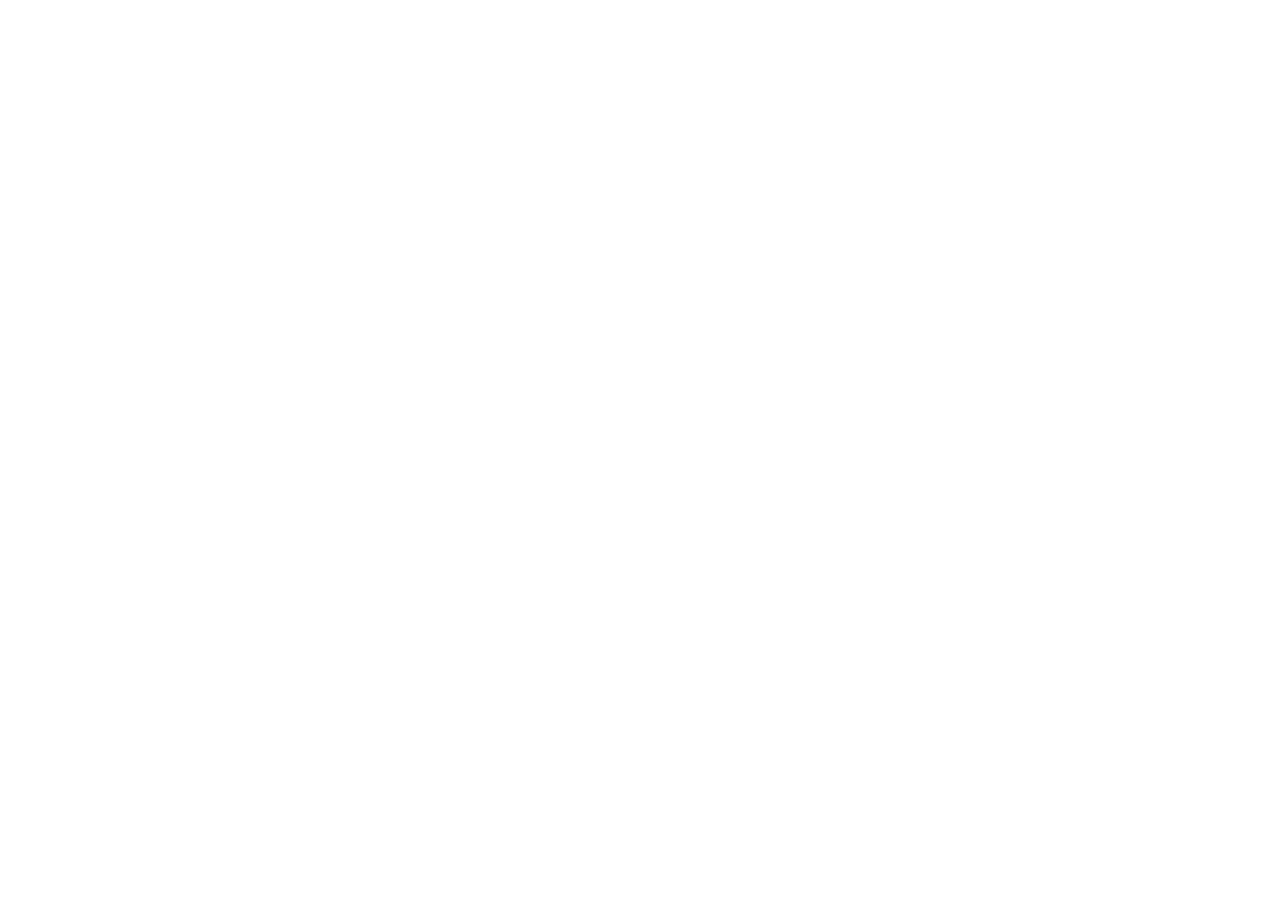
==== index.html @ f4c2529c "map project" ====
<!DOCTYPE html>
<html>
  <head>
    <meta name="viewport" content="width=device-width, initial-scale=1.0, maximum-scale=1.0, user-scalable=yes">
    <meta http-equiv="Content-type" content="text/html;charset=UTF-8">
    
    <title>Map at a specified location</title>
    <link rel="stylesheet" type="text/css" href="https://js.api.here.com/v3/3.1/mapsjs-ui.css" /> 
    <script type="text/javascript" src="https://js.api.here.com/v3/3.1/mapsjs-core.js"></script>
    <script type="text/javascript" src="https://js.api.here.com/v3/3.1/mapsjs-service.js"></script>
    <script type="text/javascript" src="https://js.api.here.com/v3/3.1/mapsjs-ui.js"></script>
    <script type="text/javascript" src="https://js.api.here.com/v3/3.1/mapsjs-mapevents.js"></script>
  
    <style>
        html, body, #map {
            height: 100%;
            width: 100%;
            margin: 0;
        }
    </style>
  </head>
  <body>
    <div id="map"></div>
    <script type="text/javascript">

        const platform = new H.service.Platform({
          apikey: "x2smXaymyP5ASfoopWRzSjcsfHPRzkgUFSoDPsnln0w"
        })
        
        const defaultLayers = platform.createDefaultLayers()

        const map = new H.Map(document.getElementById('map'),
          defaultLayers.vector.normal.map,{
          center: {
            lat: 55.75203, 
            lng: 37.61951
          },
          zoom: 10,
          pixelRatio: window.devicePixelRatio || 1
        })
 
        window.addEventListener('resize', () => map.getViewPort().resize())

        const behavior = new H.mapevents.Behavior(new H.mapevents.MapEvents(map))
        const ui = H.ui.UI.createDefault(map, defaultLayers)

        // Инициализация соединения с облачным хранилищем HERE XYZ
        const service = platform.getXYZService({
          token: "APs9JH8eRoitxV4FztpZKwA"
        })

        // Провайдер даных из HERE XYZ
        const spaceProvider = new H.service.xyz.Provider(service, "sTXqiVDP")

        // Создание нового тайлового слоя
        const spaceLayer = new H.map.layer.TileLayer(spaceProvider)
 
        // Добавление данных на карту
        map.addLayer(spaceLayer)
             
    </script>
  </body>
</html>
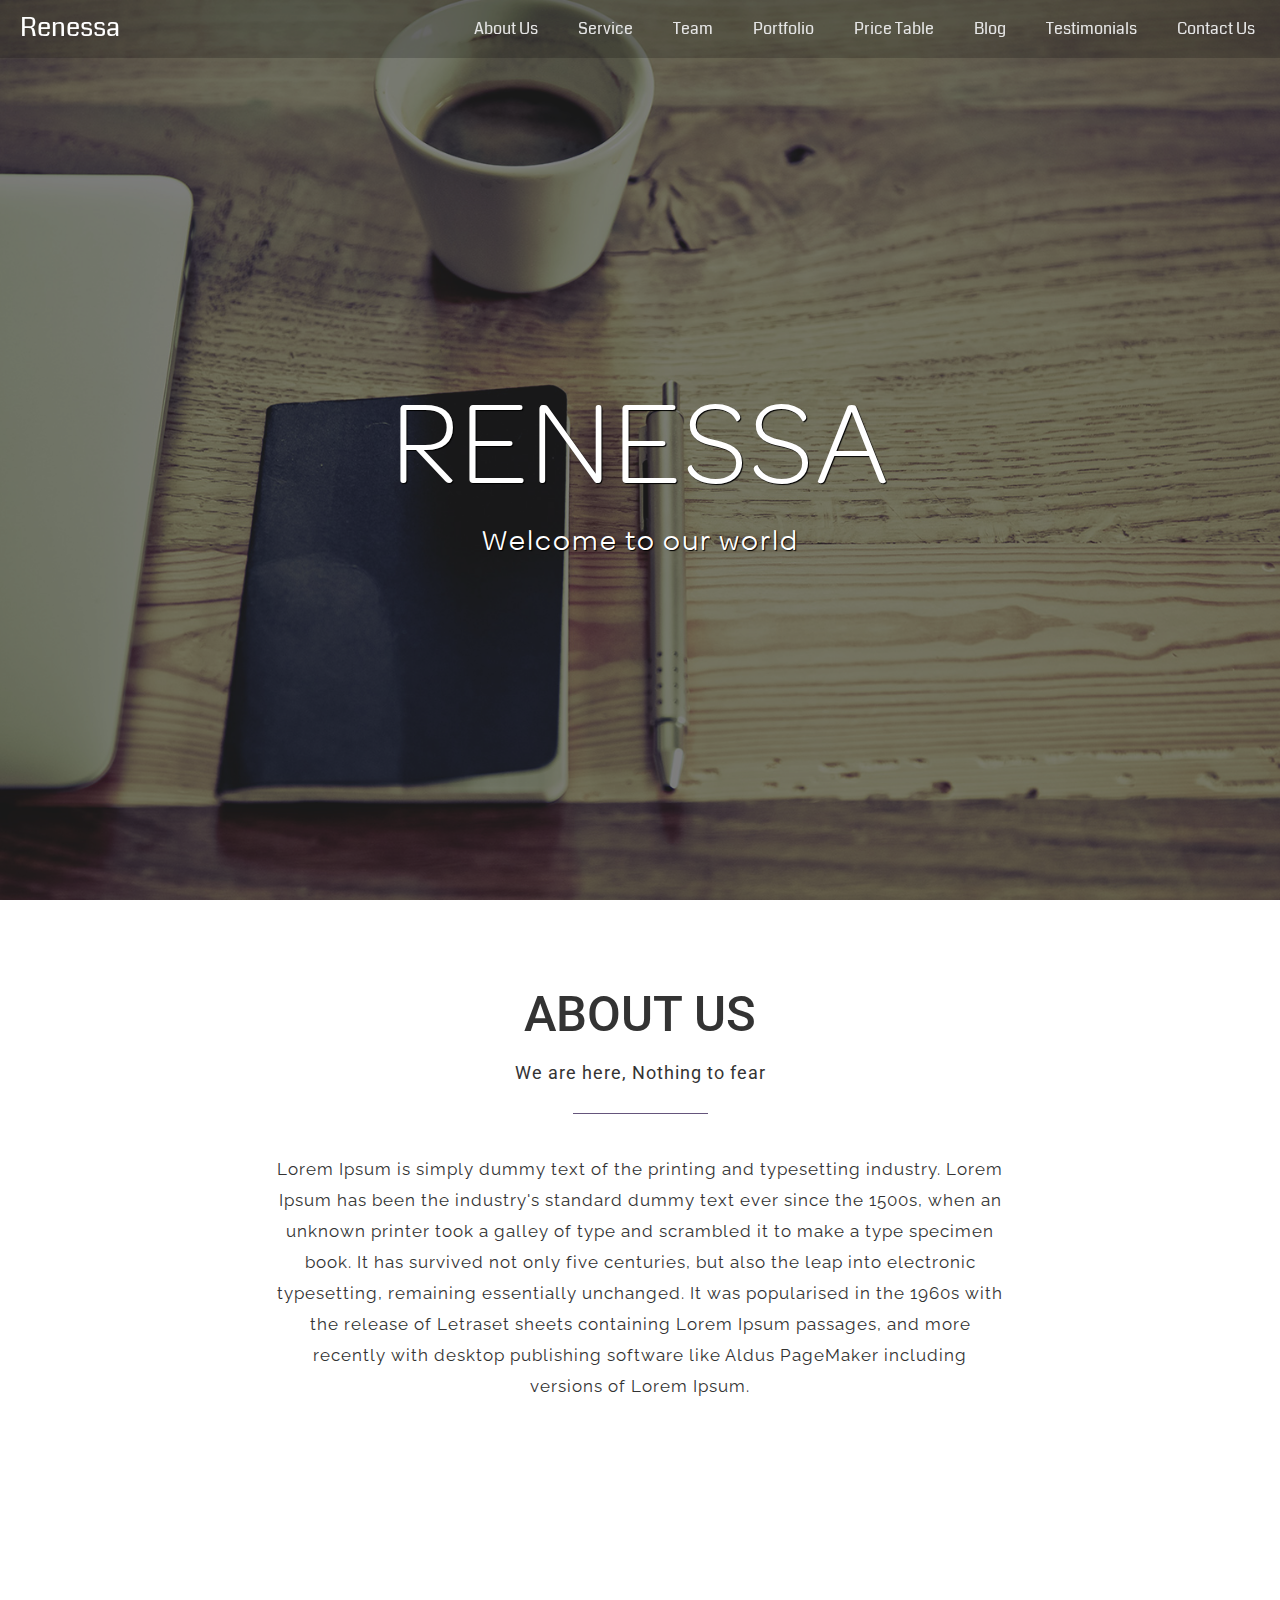
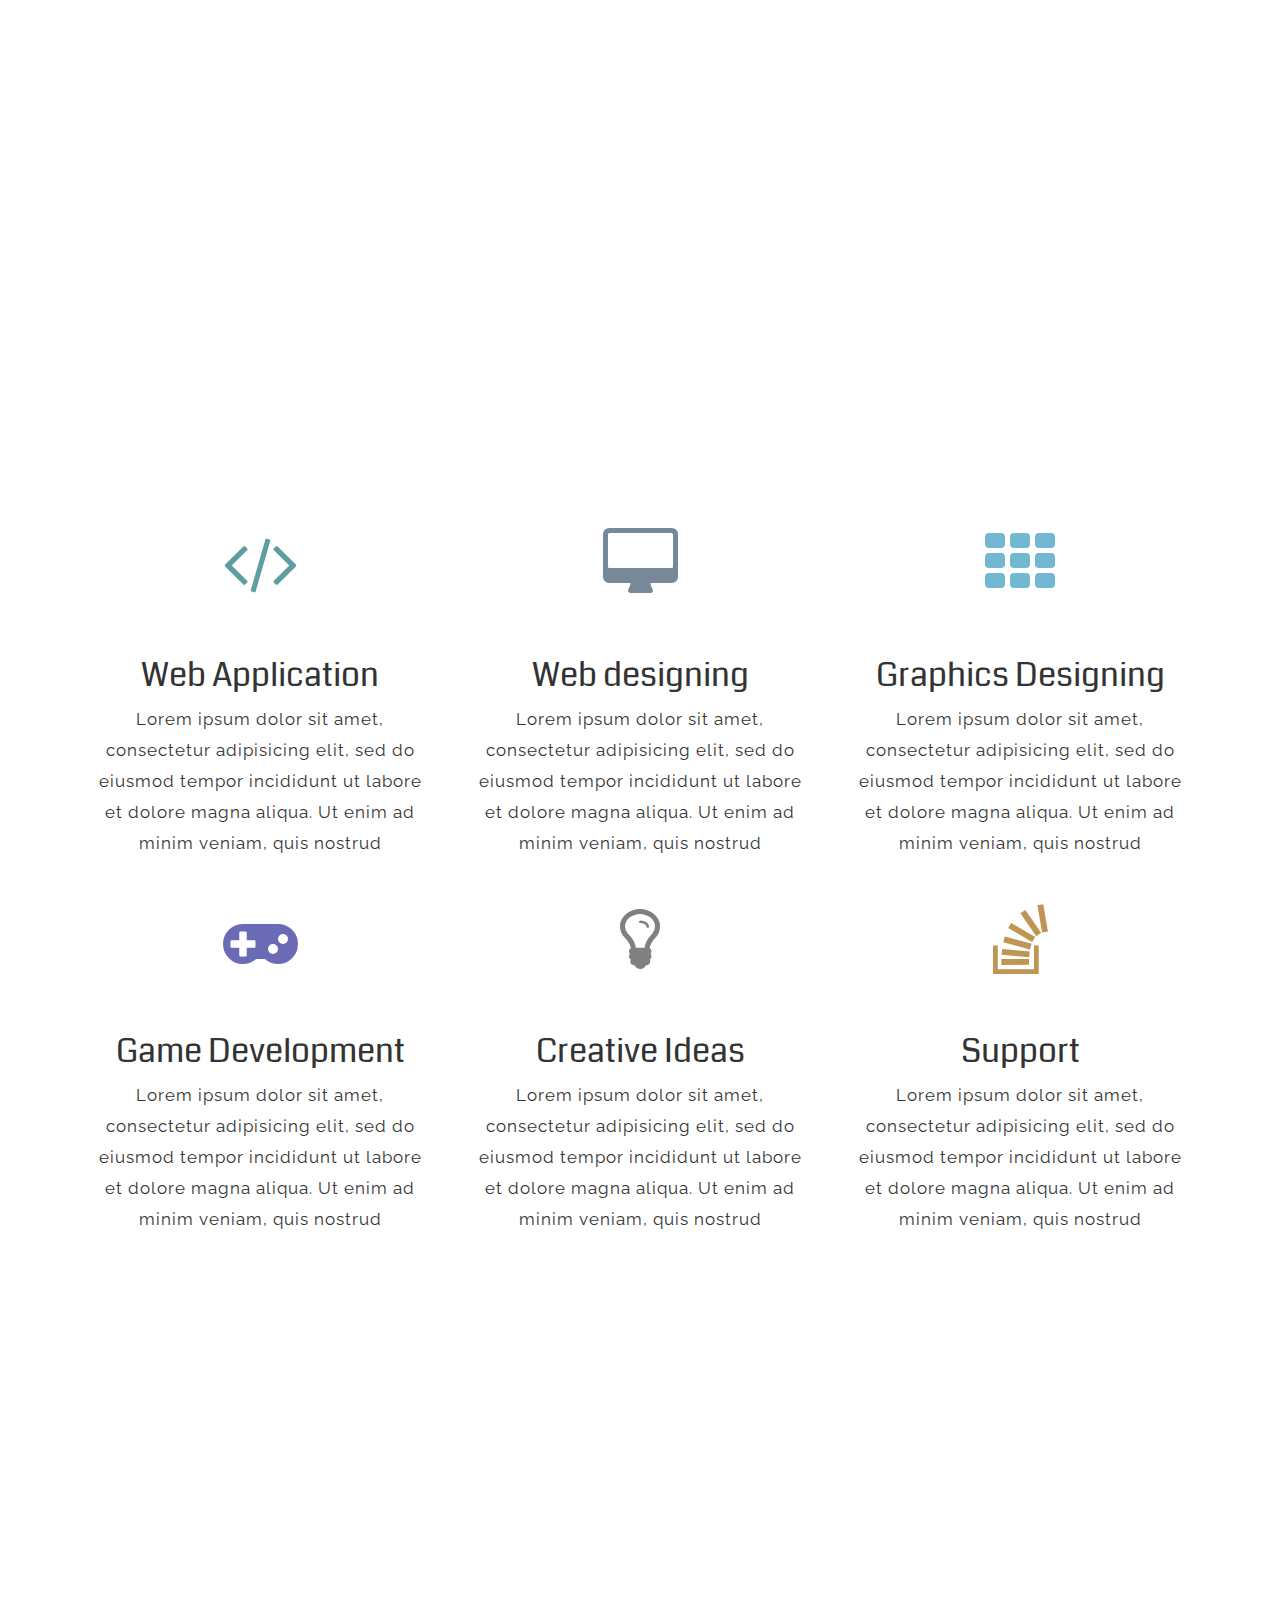
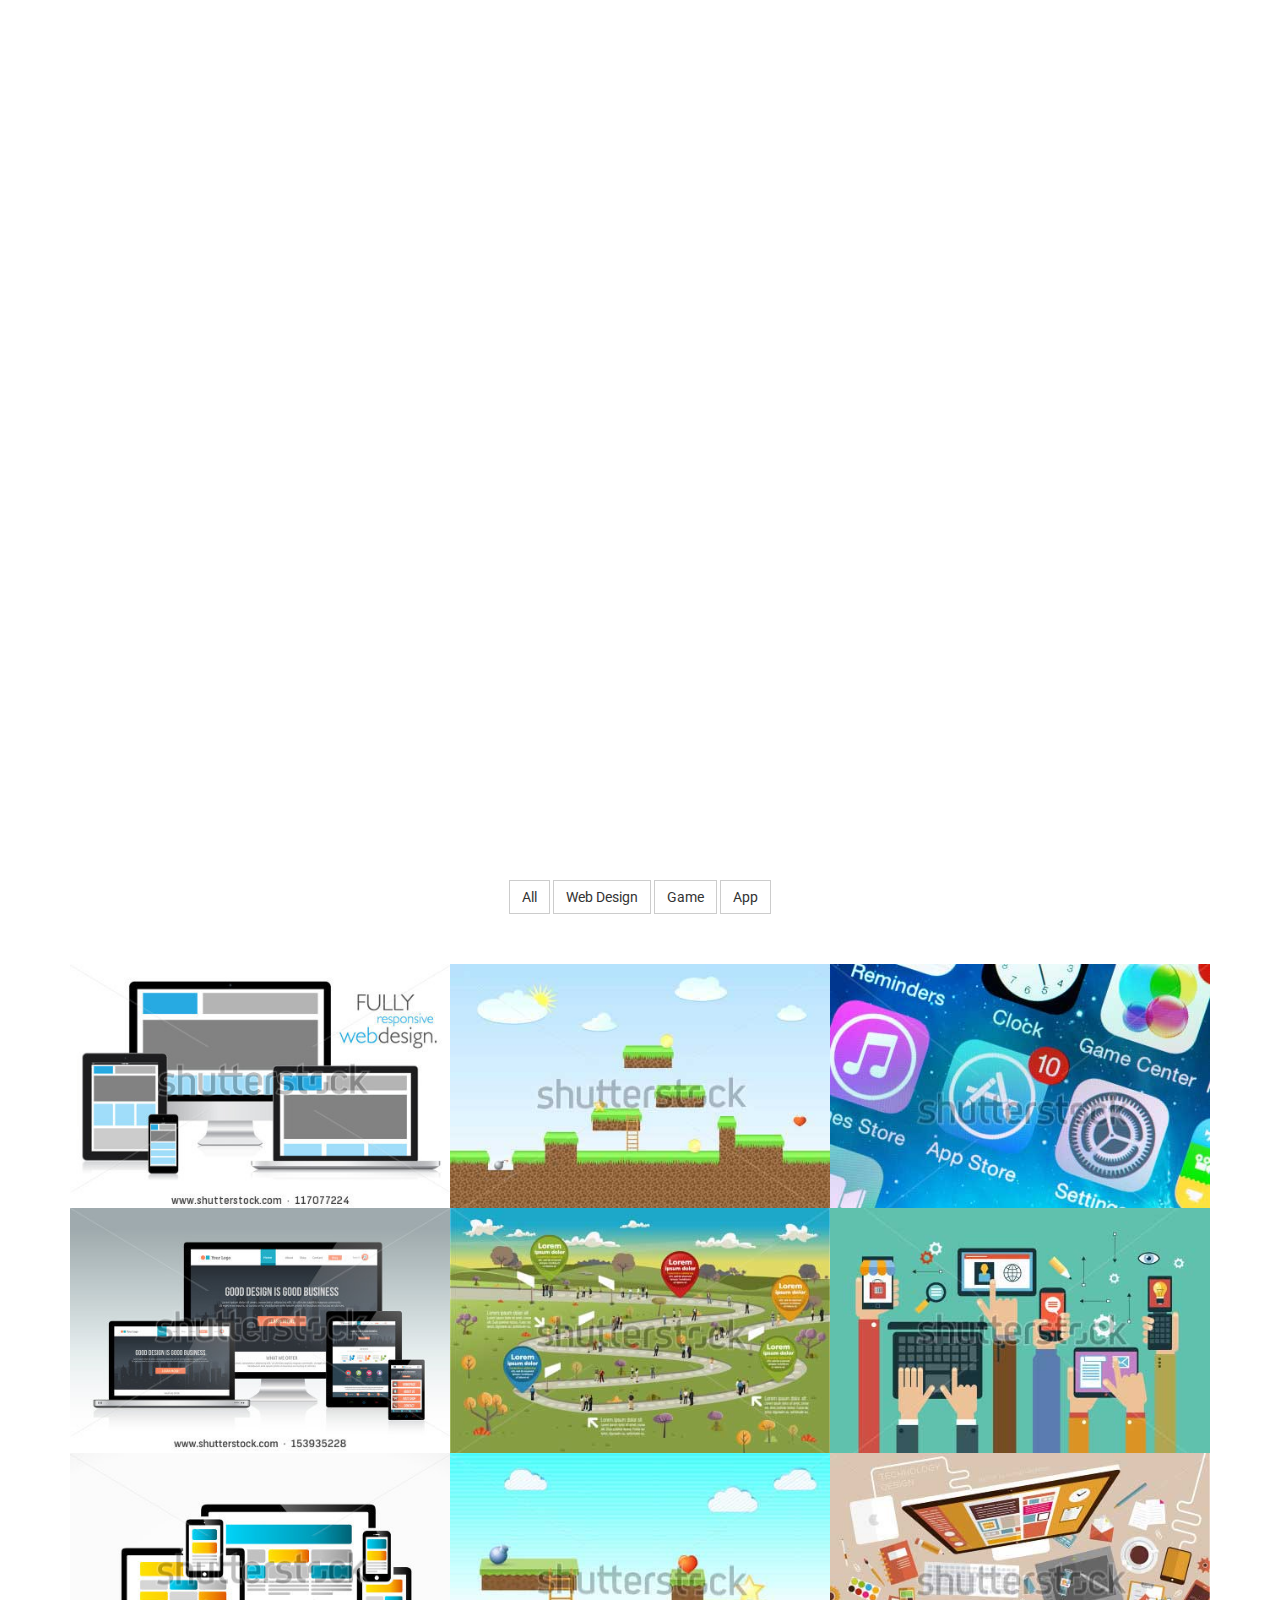
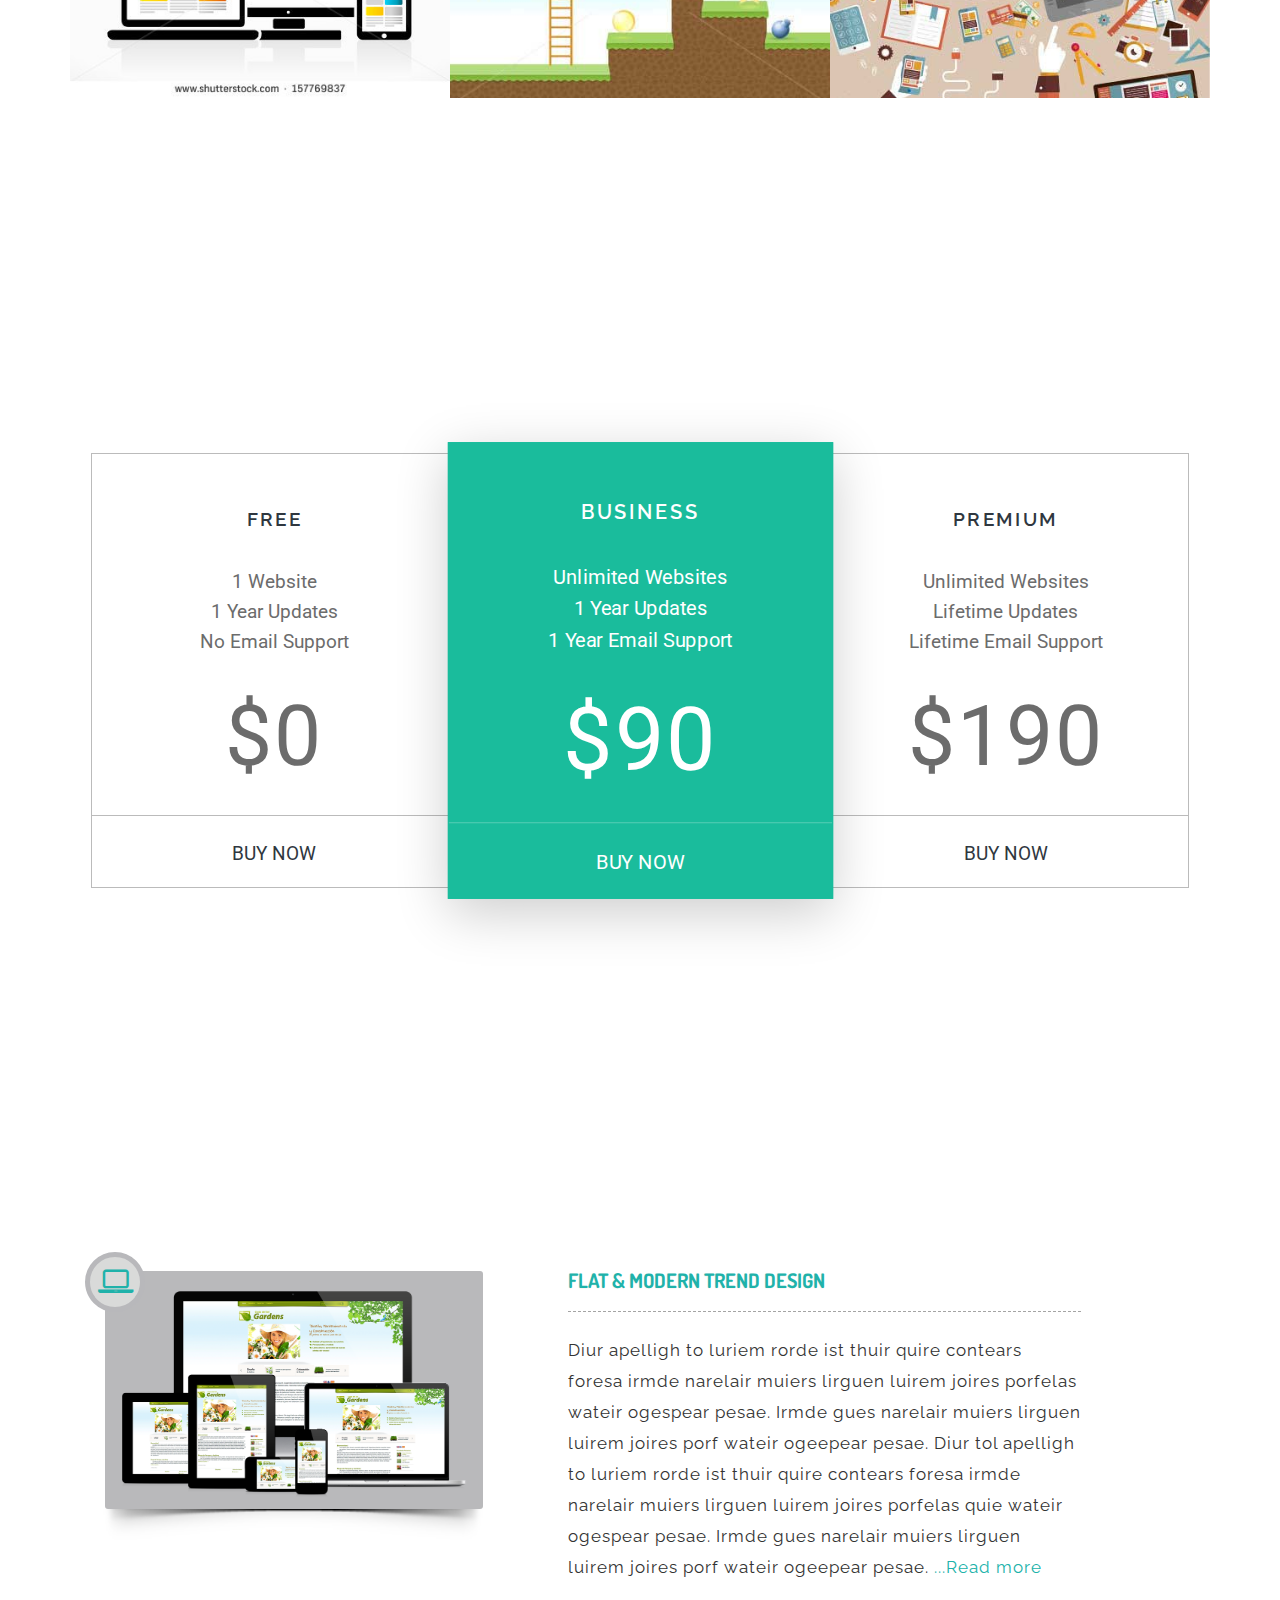
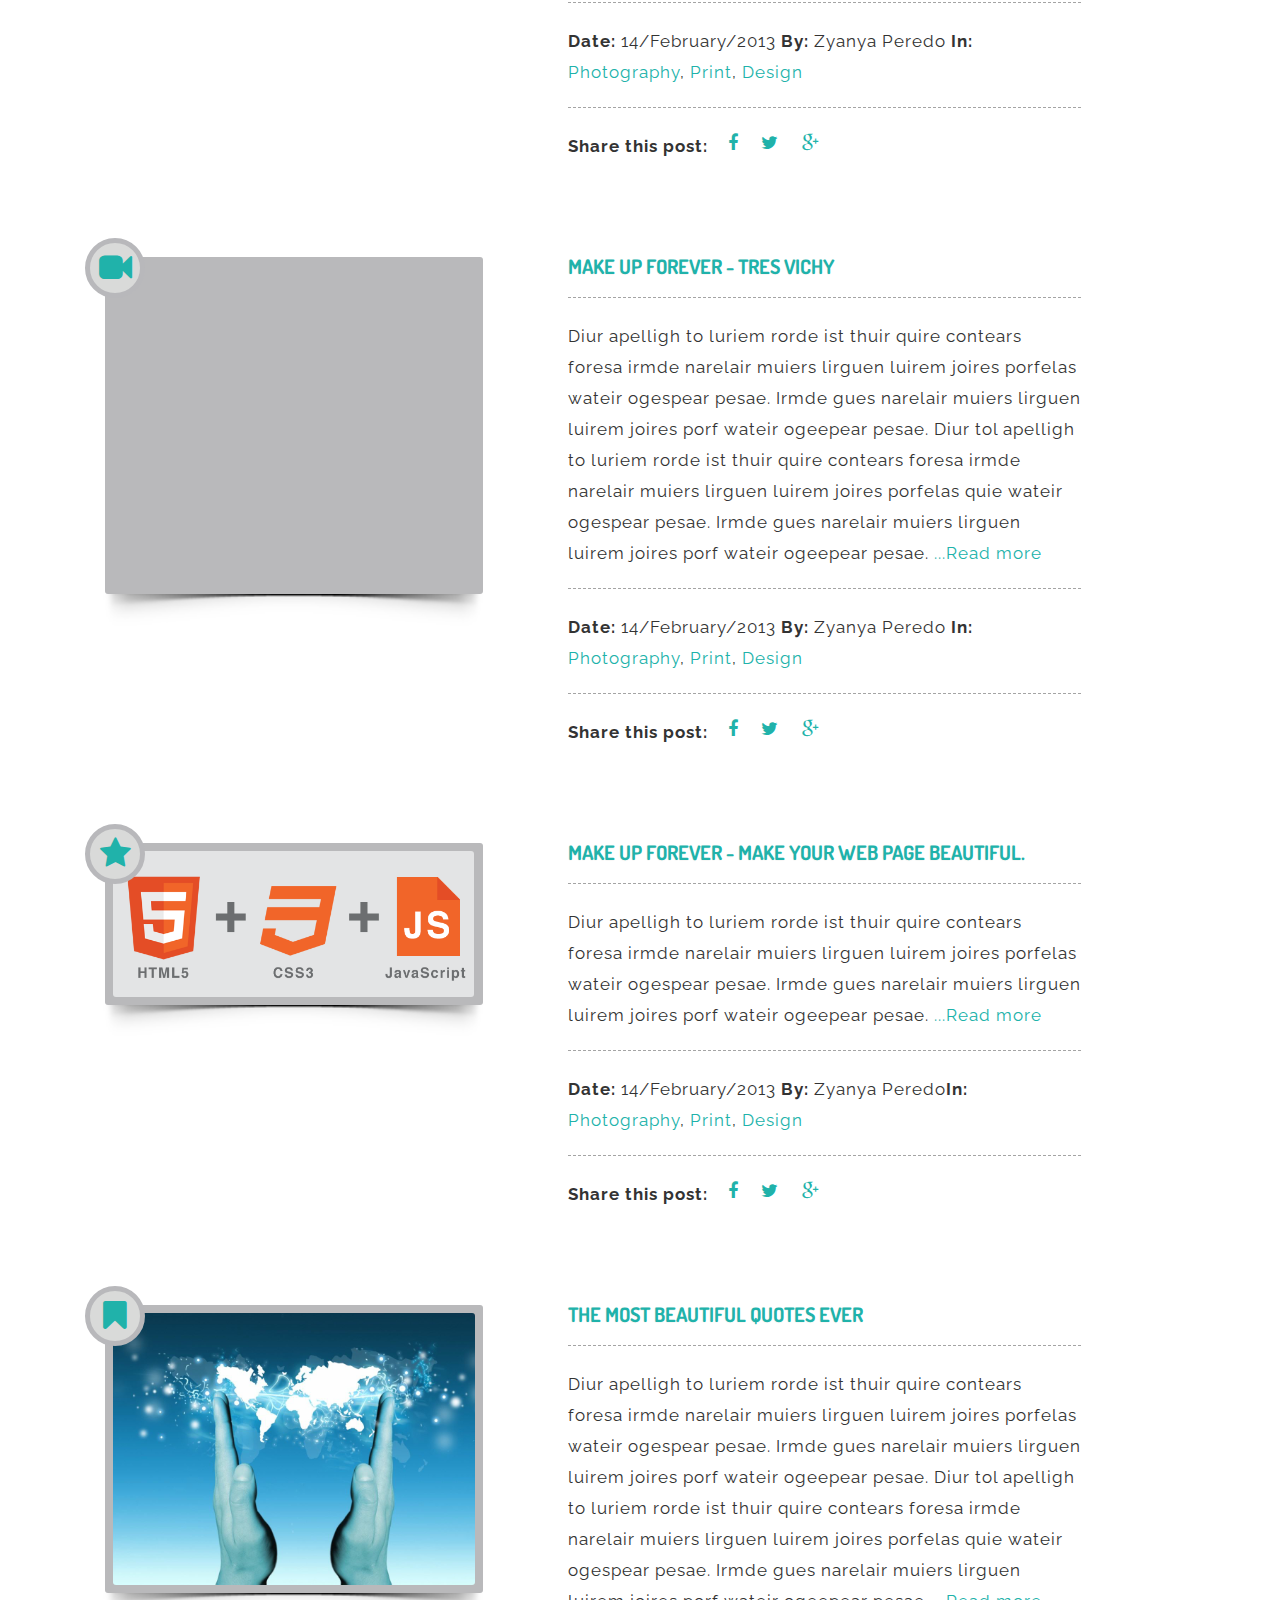
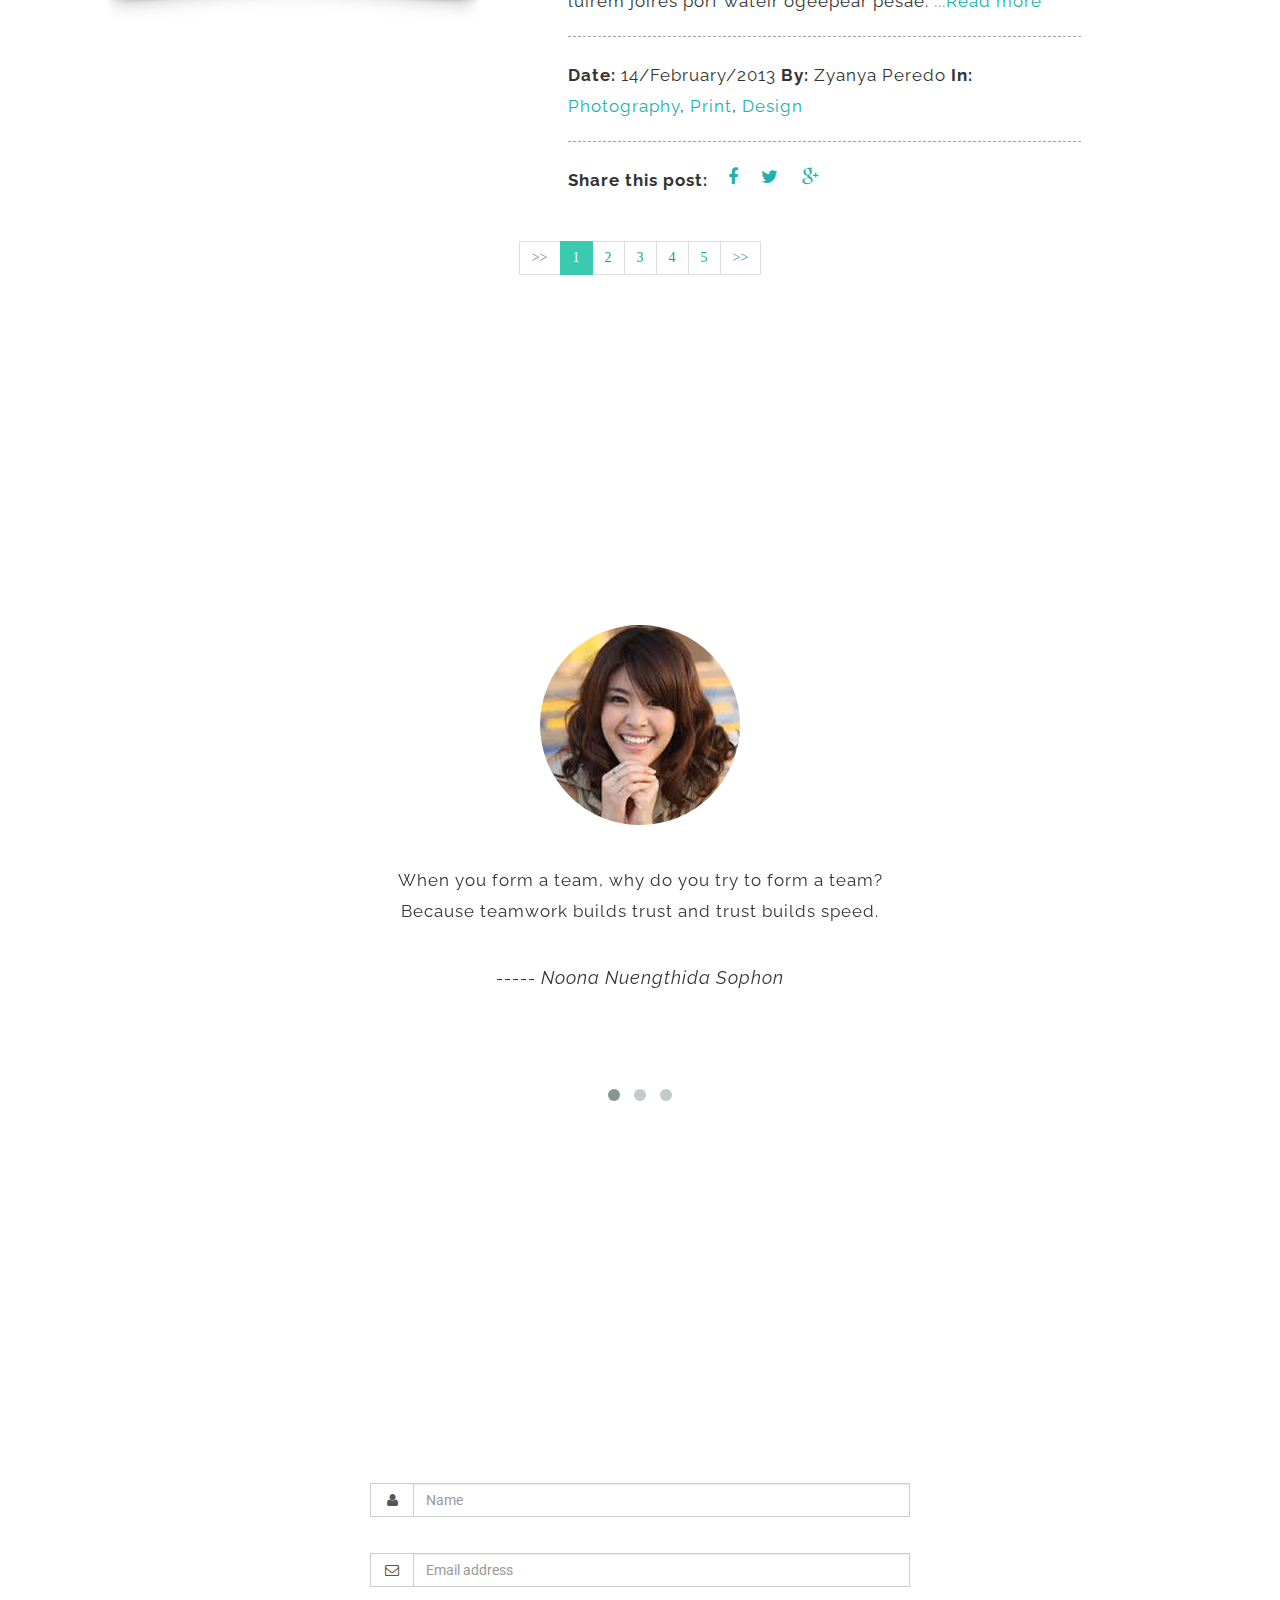
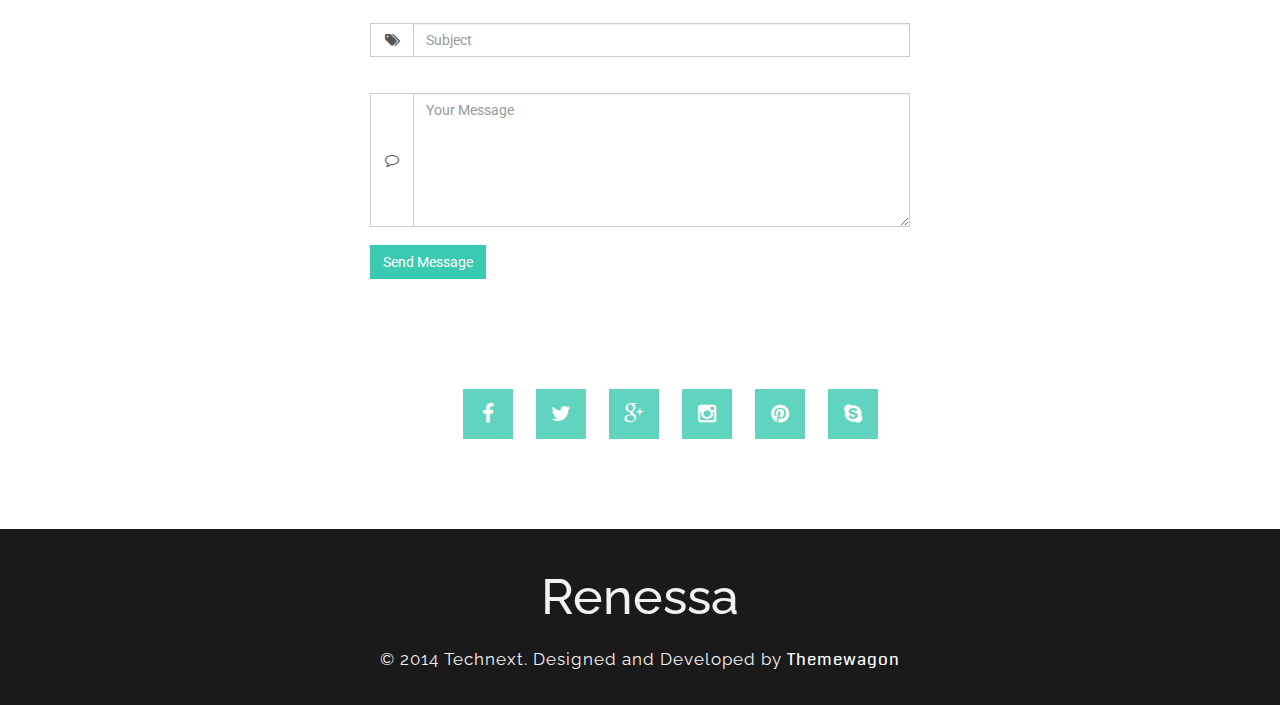
==== commit e7a569ca: "Add files via upload" ====
--- a/index.html
+++ b/index.html
@@ -1,63 +1,861 @@
-<!DOCTYPE html>
-<html>
-  <head>
-    <meta name="viewport" content="width=device-width, initial-scale=1.0, maximum-scale=1.0, user-scalable=yes">
-    <meta http-equiv="Content-type" content="text/html;charset=UTF-8">
-    
-    <title>Map at a specified location</title>
-    <link rel="stylesheet" type="text/css" href="https://js.api.here.com/v3/3.1/mapsjs-ui.css" /> 
-    <script type="text/javascript" src="https://js.api.here.com/v3/3.1/mapsjs-core.js"></script>
-    <script type="text/javascript" src="https://js.api.here.com/v3/3.1/mapsjs-service.js"></script>
-    <script type="text/javascript" src="https://js.api.here.com/v3/3.1/mapsjs-ui.js"></script>
-    <script type="text/javascript" src="https://js.api.here.com/v3/3.1/mapsjs-mapevents.js"></script>
-  
-    <style>
-        html, body, #map {
-            height: 100%;
-            width: 100%;
-            margin: 0;
-        }
-    </style>
-  </head>
-  <body>
-    <div id="map"></div>
-    <script type="text/javascript">
-
-        const platform = new H.service.Platform({
-          apikey: "x2smXaymyP5ASfoopWRzSjcsfHPRzkgUFSoDPsnln0w"
-        })
-        
-        const defaultLayers = platform.createDefaultLayers()
-
-        const map = new H.Map(document.getElementById('map'),
-          defaultLayers.vector.normal.map,{
-          center: {
-            lat: 55.75203, 
-            lng: 37.61951
-          },
-          zoom: 10,
-          pixelRatio: window.devicePixelRatio || 1
-        })
- 
-        window.addEventListener('resize', () => map.getViewPort().resize())
-
-        const behavior = new H.mapevents.Behavior(new H.mapevents.MapEvents(map))
-        const ui = H.ui.UI.createDefault(map, defaultLayers)
-
-        // Инициализация соединения с облачным хранилищем HERE XYZ
-        const service = platform.getXYZService({
-          token: "APs9JH8eRoitxV4FztpZKwA"
-        })
-
-        // Провайдер даных из HERE XYZ
-        const spaceProvider = new H.service.xyz.Provider(service, "sTXqiVDP")
-
-        // Создание нового тайлового слоя
-        const spaceLayer = new H.map.layer.TileLayer(spaceProvider)
- 
-        // Добавление данных на карту
-        map.addLayer(spaceLayer)
-             
-    </script>
-  </body>
-</html>+<!DOCTYPE html>
+<html>
+	<head>
+		<title>Renessa</title>
+
+		<!-- meta -->
+		<meta charset="UTF-8">
+	    <meta name="viewport" content="width=device-width, initial-scale=1">
+
+	    <!-- css -->
+		<link rel="stylesheet" href="css/bootstrap.min.css">
+		<link rel="stylesheet" href="css/ionicons.min.css">
+		<link rel="stylesheet" href="css/font-awesome.min.css">
+		<link rel="stylesheet" href="css/owl.carousel.css">
+		<link rel="stylesheet" href="css/owl.theme.css">
+		<link rel="stylesheet" href="css/owl.transitions.css">
+	    <link rel="stylesheet" href="css/animate.css">
+	    <link rel="stylesheet" href="css/custom.css">
+
+	    <!-- js -->
+	    <script src="js/jquery.min.js"></script>
+	    <script src="js/bootstrap.min.js"></script>
+	    <script src="js/owl.carousel.min.js"></script>
+	    <script src="js/isotope.pkgd.min.js"></script>
+		<script src="js/script.js"></script>
+		<script src="js/wow.min.js"></script>
+		<script src="js/jquery.actual.min.js"></script>
+	</head>
+
+	<body>
+		<div id="wrapper">
+			<div id="overlay-1">
+				<section id= "navigation">
+					<nav class="navbar navbar-default navbar-fixed-top" role="navigation">
+	  					<div class="container-fluid">
+	    					<div class="navbar-header">
+	      						<button type="button" class="navbar-toggle" data-toggle="collapse" data-target="#bs-example-navbar-collapse-1">
+					        		<span class="ion-navicon"></span>
+					      		</button>
+					      		<a class="navbar-brand" href="#">Renessa</a>
+					    	</div>
+	    					<div class="collapse navbar-collapse" id="bs-example-navbar-collapse-1">
+		      					<ul class="nav navbar-nav navbar-right">
+		      						<li><a href="#about">About Us</a></li>
+		      						<li><a href="#our_service">Service</a></li>
+		        					<li><a href="#team">Team</a></li>
+		        					<li><a href="#portfolio">Portfolio</a></li>
+		        					<li><a href="#price_table">Price Table</a></li>
+		        					<li><a href="#blog">Blog</a></li>
+		        					<li><a href="#testimonial">Testimonials</a></li>
+		        					<li><a href="#contact">Contact us</a></li>
+							    </ul>
+	    					</div>	<!-- collapse navbar-collapse -->
+	  					</div>	<!-- container-fluid -->
+					</nav>	<!-- navbar -->
+				</section>	<!-- #navigation -->
+				<section id="starting">
+					<div class="text-center starting-text">
+						<h1 class="rene">RENESSA</h1>
+						<h2>Welcome to our world</h2>
+					</div>
+				</section>
+				<div id="bottom" class="bottom text-center">
+			        <a href="#about"><i class="ion-ios7-arrow-down"></i></a>
+			    </div>
+			</div><!-- overlay-1 -->
+		</div>	<!-- wrapper -->		
+			
+		<!-- About Us -->
+		<section id="about">
+			<div class="container">
+				<div class="row text-center" id="heading">
+					<div class="col-md-6 col-md-offset-3 wow animated zoomInDown" id="heading-text">
+						<h3>About Us</h3>
+	                	<p>We are here, Nothing to fear</p>
+	                	<hr class="full">
+	                	<br/>
+					</div>
+				</div>	<!-- row -->
+				<div class="row about-us-text">
+					<div class="col-md-8 col-md-offset-2">
+						<p class="text-center">Lorem Ipsum is simply dummy text of the printing and typesetting industry. Lorem Ipsum has been the industry's standard dummy text ever since the 1500s, when an unknown printer took a galley of type and scrambled it to make a type specimen book. It has survived not only five centuries, but also the leap into electronic typesetting, remaining essentially unchanged. It was popularised in the 1960s with the release of Letraset sheets containing Lorem Ipsum passages, and more recently with desktop publishing software like Aldus PageMaker including versions of Lorem Ipsum.</p>
+					</div>
+				</div>	<!-- row -->
+				<div class="row main_content">
+					<div class="col-md-4 wow animated zoomIn" data-wow-delay="0.1s">
+						<figure>
+							<img class="pro img-responsive center-block" src="img/3-col-icons-web.png">
+						</figure>
+						<h5 class="text-center">Web Development</h5>
+						<div class="row">
+							<div class="col-xs-12 text-center" style="border-right: 1px solid #f4f4f4">
+                                <div style="display: inline; width: 60px; height: 60px;">
+                                    <input type="text" class="knob" data-readonly="true" value="90" data-width="60" data-height="60" data-fgcolor="#39CCCC" readonly="readonly" style="width: 34px; height: 20px; position: absolute; vertical-align: middle; margin-top: 20px; margin-left: -47px; border: 0px; font-weight: bold; font-style: normal; font-variant: normal; font-stretch: normal; font-size: 12px; line-height: normal; font-family: Arial; text-align: center; /* color: rgb(57, 204, 204); */ padding: 0px; -webkit-appearance: none; background: none;">
+                                </div>
+                            </div>	<!-- col-xs-12 -->
+						</div>	<!-- row -->
+					</div>	<!-- col-md-4 -->
+
+					<div class="col-md-4 wow animated zoomIn" data-wow-delay="0.1s">
+						<figure>
+							<img class="pro img-responsive center-block" src="img/3-col-icons-android.png">
+						</figure>
+						<h5 class="text-center">Android Development</h5>
+						<div class="row">
+							<div class="col-xs-12 text-center" style="border-right: 1px solid #f4f4f4">
+	                            <div style="display: inline; width: 60px; height: 60px;">  	
+	                            	<input type="text" class="knob" data-readonly="true" value="80" data-width="60" data-height="60" data-fgcolor="#39CCCC" readonly="readonly" style="width: 34px; height: 20px; position: absolute; vertical-align: middle; margin-top: 20px; margin-left: -47px; border: 0px; font-weight: bold; font-style: normal; font-variant: normal; font-stretch: normal; font-size: 12px; line-height: normal; font-family: Arial; text-align: center; /* color: rgb(57, 204, 204); */ padding: 0px; -webkit-appearance: none; background: none;">
+	                            </div>
+	                        </div>	<!-- col-xs-12 -->
+						</div>	<!-- row -->
+					</div>	<!-- col-md-4 -->
+
+					<div class="col-md-4 wow animated zoomIn" data-wow-delay="0.1s">
+						<figure>
+							<img class="pro img-responsive center-block" src="img/3-col-icons-iphone.png">
+						</figure>
+						<h5 class="text-center">iOS Development</h5>
+						<div class="row">
+							<div class="col-xs-12 text-center" style="border-right: 1px solid #f4f4f4">
+	                            <div style="display: inline; width: 60px; height: 60px;">
+	                                <input type="text" class="knob" data-readonly="true" value="75" data-width="60" data-height="60" data-fgcolor="#39CCCC" readonly="readonly" style="width: 34px; height: 20px; position: absolute; vertical-align: middle; margin-top: 20px; margin-left: -47px; border: 0px; font-weight: bold; font-style: normal; font-variant: normal; font-stretch: normal; font-size: 12px; line-height: normal; font-family: Arial; text-align: center; /* color: rgb(57, 204, 204); */ padding: 0px; -webkit-appearance: none; background: none;">
+	                        	</div>	
+	                    	</div>	<!-- col-xs-12 -->
+						</div>	<!-- row -->
+					</div>	<!-- col-md-4 -->
+				</div><!-- row main_content -->
+			</div>	<!-- container -->
+		</section>	<!-- about us -->
+
+		<!-- Our service -->
+		<section id="our_service">
+			<div class="container">
+				<div class="row text-center" id= "heading">
+	        		<div class="col-md-6 col-md-offset-3 wow animated zoomInDown" id= "heading-text">
+	        			<h3>Our Services</h3>
+	                	<p>We are lucky to service people like you</p>
+	                	<hr class= "full">
+	                	<br/>
+	        		</div>
+		        </div>
+			    <div class="main_content">
+				    <div class="services">
+			        	<div class="row">
+			        		<div class="col-sm-4 service">
+			        			<div class="service-icon text-center">
+			        				<i class="fa fa-code fa-5x"></i>
+			        			</div>
+			        			<div class="about-service">
+			        				<h3 class="text-center">Web Application</h3>
+			        				<p class="text-center">
+			        					Lorem ipsum dolor sit amet, consectetur adipisicing elit, sed do eiusmod
+			                       		tempor incididunt ut labore et dolore magna aliqua. Ut enim ad minim veniam,
+			                       		quis nostrud 
+			        				</p>
+			        			</div>
+			        		</div>	<!-- col-sm-4 -->
+			        		<div class="col-sm-4 service">
+			        			<div class="service-icon text-center">
+			        				<i class="fa fa-desktop fa-5x"></i>
+			        			</div>
+			        			<div class="about-service">
+			        				<h3 class="text-center">Web designing</h3>
+			        				<p class="text-center">
+			        					Lorem ipsum dolor sit amet, consectetur adipisicing elit, sed do eiusmod
+			                       		tempor incididunt ut labore et dolore magna aliqua. Ut enim ad minim veniam,
+			                       		quis nostrud 
+			        				</p>
+			        			</div>
+			        		</div>	<!-- col-sm-4 -->
+			        		<div class="col-sm-4 service">
+			        			<div class="service-icon text-center">
+			        				<i class="fa fa-th fa-5x"></i>
+			        			</div>
+			        			<div class="about-service">
+			        				<h3 class="text-center">Graphics Designing</h3>
+			        				<p class="text-center">
+			        					Lorem ipsum dolor sit amet, consectetur adipisicing elit, sed do eiusmod
+			                       		tempor incididunt ut labore et dolore magna aliqua. Ut enim ad minim veniam,
+			                       		quis nostrud 
+			        				</p>
+			        			</div>
+			        		</div>	<!-- col-sm-4 -->
+			        	</div>	<!-- row -->
+			        	<div class="row">
+			        		<div class="col-sm-4 service">
+			        			<div class="service-icon text-center">
+			        				<i class="fa fa-gamepad fa-5x"></i>
+			        			</div>
+			        			<div class="about-service">
+			        				<h3 class="text-center">Game Development</h3>
+			        				<p class="text-center">
+			        					Lorem ipsum dolor sit amet, consectetur adipisicing elit, sed do eiusmod
+			                       		tempor incididunt ut labore et dolore magna aliqua. Ut enim ad minim veniam,
+			                       		quis nostrud 
+			        				</p>
+			        			</div>
+			        		</div>	<!-- col-sm-4 -->
+			        		<div class="col-sm-4 service">
+			        			<div class="service-icon text-center">
+			        				<i class="fa fa-lightbulb-o fa-5x"></i>
+			        			</div>
+			        			<div class="about-service">
+			        				<h3 class="text-center">Creative Ideas</h3>
+			        				<p class="text-center">
+			        					Lorem ipsum dolor sit amet, consectetur adipisicing elit, sed do eiusmod
+			                       		tempor incididunt ut labore et dolore magna aliqua. Ut enim ad minim veniam,
+			                       		quis nostrud 
+			        				</p>
+			        			</div>
+			        		</div>	<!-- col-sm-4 -->
+			        		<div class="col-sm-4 service">
+			        			<div class="service-icon text-center">
+			        				<i class="fa fa-stack-overflow fa-5x"></i>
+			        			</div>
+			        			<div class="about-service">
+			        				<h3 class="text-center">Support</h3>
+			        				<p class="text-center">
+			        					Lorem ipsum dolor sit amet, consectetur adipisicing elit, sed do eiusmod
+			                       		tempor incididunt ut labore et dolore magna aliqua. Ut enim ad minim veniam,
+			                       		quis nostrud 
+			        				</p>
+			        			</div>
+			        		</div>	<!-- col-sm-4 -->
+			        	</div>	<!-- row -->
+					</div>	<!-- services -->
+				</div>	<!-- main_content -->
+			</div>	<!-- container -->
+		</section>	<!-- our_service -->
+
+		<!-- Our Team -->
+	    <section id="team">
+	    	<div class="container">
+		    	<div class="team-members">
+		    		<div class="row text-center" id="heading">
+		    			<div class="col-md-6 col-md-offset-3 wow animated zoomInDown" id="heading-text">
+		        			<h3>Our Team</h3>
+		                	<p>We can satisfy your demand</p>
+		                	<hr class="full">
+		                	<br/>
+		        		</div>
+		    		</div>
+			    	<div class="row main_content">
+				    	<div class="col-md-4 col-sm-6 text-center">
+				    		<div class="row wow animated zoomIn" data-wow-delay="0.1s">
+				    			<div class="col-md-8 col-md-offset-2">
+				    				<img class="img-circle img-responsive center-block" src="img/Syed-Rezwanul-Haque.jpg" alt="Syed Rezwanul Haque Rubel">
+				    			</div>
+				    		</div>
+				        	<h4 class="wow animated fadeInUp" data-wow-delay= "0.2s">Syed Rezwanul Haque Rubel</h4>
+				        	<p class= "member-title wow animated fadeIn" data-wow-delay= "0.3s">Project Manager</p>
+				        	<p class= "team-member-description wow animated fadeIn" data-wow-delay= "0.4s">Donec sed odio dui. Etiam porta sem malesuada magna mollis euismod. Nullam id dolor id nibh ultricies vehicula ut id elit. Morbi leo risus, porta ac consectetur ac, vestibulum at eros. Praesent commodo cursus magna hifd.</p>
+				        	<div class= "row text-center wow animated fadeInDown" data-wow-delay= "0.5s">
+				        		<div class= "team-member-contact">
+				        			<a href="#" data-toggle="tooltip" title="Contact with Facebook" class= "team-facebook">
+				        				<i class="fa fa-facebook"></i>
+				        			</a>
+				        		
+				        			<a href="#" data-toggle="tooltip" title="Contact with Twitter" class= "team-twitter">
+				        				<i class="fa fa-twitter"></i>
+				        			</a>
+				        		
+				        			<a href="#" data-toggle="tooltip" title="Contact with Google-plus"class= "team-google-plus">
+				        				<i class="fa fa-google-plus"></i>
+				        			</a>
+				        		</div>	
+				        	</div>
+				    	</div>	<!-- col-md-4 -->
+				    	<div class="col-md-4 col-sm-6 text-center">
+				    		<div class= "row wow animated zoomIn" data-wow-delay="0.6s">
+				    			<div class= "col-md-8 col-md-offset-2">
+				    				<img class="img-circle img-responsive center-block" src="img/Shahjahan-Jewel.jpg" alt= "Shahjahan Jewel" >
+				    			</div>
+				    		</div>
+				        	<h4 class= "wow animated fadeInUp" data-wow-delay= "0.7s">Shahjahan Jewel</h4>
+				        	<p class= "member-title wow animated fadeIn" data-wow-delay= "0.8s">Head Of Ideas</p>
+				        	<p class= "team-member-description wow animated fadeIn" data-wow-delay= "0.9s">Duis mollis, est non commodo luctus, nisi erat porttitor ligula, eget lacinia odio sem nec elit. Cras mattis consectetur purus sit amet fermentum. Fusce dapibus, tellus ac cursus commodo, tortor mauris condimentum nibh.</p>
+				        	<div class= "row text-center wow animated fadeInDown" data-wow-delay= "0.5s">	
+				        		<div class= "team-member-contact">
+				        			<a href="#" data-toggle="tooltip" title="Contact with Facebook" class= "team-facebook">
+				        				<i class="fa fa-facebook"></i>
+				        			</a>
+				        			<a href="#" data-toggle="tooltip" title="Contact with Twitter" class= "team-twitter">
+				        				<i class="fa fa-twitter"></i>
+				        			</a>
+				        			<a href="#" data-toggle="tooltip" title="Contact with Google-plus"class= "team-google-plus">
+				        				<i class="fa fa-google-plus"></i>
+				        			</a>
+				        		</div>
+				        	</div>
+				    	</div>	<!-- col-md-4 -->
+				    	<div class="col-md-4 col-sm-6 text-center">
+				    		<div class= "row wow animated zoomIn" data-wow-delay="1.1s">
+				    			<div class="col-md-8 col-md-offset-2">
+				    				<img class="img-circle img-responsive center-block" src="img/nathan.jpg" alt= "Nathan Thomas Paul" >
+				    			</div>
+				    		</div>
+				        	<h4 class="wow animated fadeInUp" data-wow-delay= "1.2s">Nathan Thomas Paul</h4>
+				        	<p class= "member-title wow animated fadeIn" data-wow-delay= "1.3s">Client Relations Manager</p>
+				        	<p class= "team-member-description wow animated fadeIn" data-wow-delay= "1.4s">Donec sed odio dui. Cras justo odio, dapibus ac facilisis in, egestas eget quam. Vestibulum id ligula porta felis euismod semper. Fusce dapibus, tellus ac cursus commodo, tortor mauris condimentum nibh, ut fermentum.</p>
+				        	<div class= "row text-center wow animated fadeInDown" data-wow-delay= "0.5s">	
+				        		<div class= "team-member-contact">
+				        			<a href="#" data-toggle="tooltip" title="Contact with Facebook" class= "team-facebook">
+				        				<i class="fa fa-facebook"></i>
+				        			</a>
+				        		
+				        			<a href="#" data-toggle="tooltip" title="Contact with Twitter" class= "team-twitter">
+				        				<i class="fa fa-twitter"></i>
+				        			</a>
+				        		
+				        			<a href="#" data-toggle="tooltip" title="Contact with Google-plus"class= "team-google-plus">
+				        				<i class="fa fa-google-plus"></i>
+				        			</a>
+				        		</div>
+				        	</div>
+				      	</div>	<!-- col-md-4 -->
+			    	</div> <!-- row main_content -->
+			    </div>	<!-- team-members -->
+			</div>	<!-- container -->
+	    </section>	<!-- team -->
+
+		<!-- Portfolio -->
+	    <section id="portfolio">
+	    	<div class="container">
+	    		<div class="row text-center" id="heading">
+	    			<div class="col-md-6 col-md-offset-3 wow animated zoomInDown" id="heading-text">
+	        			<h3>Our Works</h3>
+	                	<p>Take a look, Taste our cook</p>
+	                	<hr class= "full">
+	                	<br/>
+	        		</div>
+	    		</div>
+	    		<div class="main_content">
+		    		<div class="row port">
+		    			<div class="col-md-8 col-md-offset-2 text-center button-group" id="filters">
+		    				<button type="button" class="btn btn-default is-checked" data-filter="*">All</button>
+		    				<button type="button" class="btn btn-default" data-filter=".web">Web Design</button>
+		    				<button type="button" class="btn btn-default" data-filter=".game">Game</button>
+		    				<button type="button" class="btn btn-default" data-filter=".app">App</button>
+		    			</div>
+		    		</div>	<!-- row -->
+		    		<div class="row">
+		    			<div class="isotope" id="port-items">
+		    				<div class="col-md-4 col-sm-6 col-xs-6 element-item web" data-category="web">
+		    					<img class="img-responsive" src="img/web-design-1.jpg" >
+		    				</div>
+		    				<div class="col-md-4 col-sm-6 col-xs-6 element-item game" data-category="game">
+		    					<img class="img-responsive" src="img/game-2.jpg">
+		    				</div>
+		    				<div class="col-md-4 col-sm-6 col-xs-6 element-item app" data-category="app">
+		    					<img class="img-responsive" src="img/app-1.jpg">
+		    				</div>
+		    				<div class="col-md-4 col-sm-6 col-xs-6 element-item web" data-category="web">
+		    					<img class="img-responsive" src="img/web-design-2.jpg">
+		    				</div>
+		    				<div class="col-md-4 col-sm-6 col-xs-6 element-item game" data-category="game">
+		    					<img class="img-responsive" src="img/game-1.jpg">
+		    				</div>
+		    				<div class="col-md-4 col-sm-6 col-xs-6 element-item app" data-category="app">
+		    					<img class="img-responsive" src="img/app-2.jpg">
+		    				</div>
+		    				<div class="col-md-4 col-sm-6 col-xs-6 element-item web" data-category="web">
+		    					<img class="img-responsive" src="img/web-design-3.jpg">
+		    				</div>
+		    				<div class="col-md-4 col-sm-6 col-xs-6 element-item game" data-category="game">
+		    					<img class="img-responsive" src="img/game-3.jpg">
+		    				</div>
+		    				<div class="col-md-4 col-sm-6 col-xs-6 element-item app" data-category="app">
+		    					<img class="img-responsive" src="img/app-3.jpg">
+		    				</div>
+		    			</div>	<!-- isotope -->
+		    		</div>	<!-- row -->
+	    		</div>	<!-- main_content -->
+	    	</div>	<!-- container -->
+	    </section>	<!-- portfolio -->
+		
+		<!-- Price-Table -->
+	    <section id="price_table">
+	    	<div class="container">
+	    		<div class="row text-center" id="heading">
+	    			<div class="col-md-6 col-md-offset-3 wow animated zoomInDown" id="heading-text">
+	        			<h3>Price Table</h3>
+	                	<p>So flexible, More comfortable</p>
+	                	<hr class="full">
+	                	<br/>
+	        		</div>
+	    		</div>	<!-- row -->
+	    		<div class="row main_content">
+	    			<ul class="price-table-chart">
+                        <li>
+		                    <a href="#">
+		                        <strong>Free</strong>
+		                        <span class="price_table-description">1 Website</span> 
+		                        <span class="price_table-description">1 Year Updates</span> 
+		                        <span class="price_table-description">No Email Support</span>
+		                        <big class="price_table-price">$0</big>
+		                        <span class="price_table-button">Buy Now</span>
+		                    </a>
+		                </li>
+		            
+		                <li>
+		                    <a href="#">
+		                        <strong>Business</strong>
+		                        <span class="price_table-description">Unlimited Websites</span> 
+		                        <span class="price_table-description">1 Year Updates</span> 
+		                        <span class="price_table-description">1 Year Email Support</span>
+		                        <big class="price_table-price">$90</big>
+		                        <span class="price_table-button">Buy Now</span>
+		                    </a>
+		                </li>
+		            
+		                <li>
+		                    <a href="#">
+		                        <strong>Premium</strong>
+		                        <span class="price_table-description">Unlimited Websites</span> 
+		                        <span class="price_table-description">Lifetime Updates</span> 
+		                        <span class="price_table-description">Lifetime Email Support</span>
+		                        <big class="price_table-price">$190</big>
+		                        <span class="price_table-button">Buy Now</span>
+		                    </a>
+		                </li>
+		            </ul>
+	    		</div>	<!-- row main_content -->
+	    	</div>	<!-- container -->
+	    </section>	<!-- price_table -->
+
+		<!-- Blog -->
+	    <section id="blog">
+	    	<div class="container">
+	    		<div class="row text-center" id="heading">
+	    			<div class= "bg-image">
+		    			<div class= "col-md-6 col-md-offset-3 wow animated zoomInDown" id= "heading-text">
+		        			<h3>Our Blog</h3>
+		                	<p>Sharing knowledge, Accepting challenge.</p>
+		                	<hr class= "full">
+		                	<br/>
+		        		</div>
+		        	</div>
+	    		</div>
+		    	<div class= "row post">
+		    		<div class= "main_content">
+		    			<div class= "post-thumbnail col-md-5">
+		    				<div class= "frame">
+		    					<div class="post-format">
+		    						<span class="icon-picture">
+		    							<i class= "fa fa-laptop"></i>
+		    						</span>
+		    					</div>
+		    					<a href="#"><img class= "img-responsive" src="img/design1.png" alt=""/></a>
+		    				</div>
+		    				<img class="hidden-xs post-shadow" src="img/post-shadow.png" alt=""/>
+		    			</div>
+		    			<div class= "post-excerpt col-md-7">
+		    				<h2 class="title"><a href="#">FLAT &amp; MODERN TREND DESIGN</a></h2>
+		    				<div class="line-dotted"></div>
+		    				<p>
+		    					Diur apelligh to luriem rorde ist thuir quire contears foresa irmde narelair muiers lirguen luirem joires porfelas wateir ogespear pesae. Irmde gues narelair muiers lirguen luirem joires porf wateir ogeepear pesae. Diur tol apelligh to luriem rorde ist thuir quire contears foresa irmde narelair muiers lirguen luirem joires porfelas quie wateir ogespear pesae. Irmde gues narelair muiers lirguen luirem joires porf wateir ogeepear pesae.
+		    					<a href="#">...Read more</a>
+		    				</p> 
+		    				<div class="line-dotted"></div>
+		    				<p class="meta">
+		    					<strong>Date:</strong> 14/February/2013 <strong>By:</strong> Zyanya Peredo <strong>In: </strong><a href="#">Photography</a>, <a href="#">Print</a>, <a href="#">Design</a>
+		    				</p>
+		    				<div class="line-dotted"></div>
+		    				<div class= "post-share">
+		    					<p>Share this post:</p>
+		    					<ul>
+		    						<li>
+		    							<a href="#" data-toggle="tooltip" title="Contact with Facebook" class= "team-facebook">
+					        				<i class="fa fa-facebook"></i>
+					        			</a>
+		    						</li>
+		    						<li>
+		    							<a href="#" data-toggle="tooltip" title="Contact with Twitter" class= "team-twitter">
+					        				<i class="fa fa-twitter"></i>
+					        			</a>
+		    						</li>
+		    						<li>
+		    							<a href="#" data-toggle="tooltip" title="Contact with Google-plus" class= "team-google-plus">
+					        				<i class="fa fa-google-plus"></i>
+					        			</a>
+		    						</li>
+		    					</ul>	
+		    				</div>
+		    			</div>
+		    		</div>
+		    	</div>
+		    	<div class="row post">
+		    		<div class="main_content">
+		    			<div class="post-thumbnail col-md-5">
+		    				<div class="frame">
+		    					<div class="post-format image">
+		    						<span class="icon-facetime-video">
+		    							<i class="fa fa-video-camera"></i>
+		    						</span>
+		    					</div>
+		    					<div class="vimeo-video" rel="" data-width="500" data-height="400">
+		    						<iframe width="420" height="315" src="//www.youtube.com/embed/DN__D5ixme0" frameborder="0" allowfullscreen></iframe>
+		    					</div>
+		    				</div>
+		    				<img class="hidden-xs post-shadow" src="img/post-shadow.png" alt=""/>
+		    			</div>
+		    			<div class="post-excerpt col-md-7">
+		    				<h2 class="title">
+		    					<a href="#">Make up forever - tres vichy</a>
+		    				</h2>
+		    				<div class="line-dotted">
+		    				</div>
+		    				<p>
+		    					Diur apelligh to luriem rorde ist thuir quire contears foresa irmde narelair muiers lirguen luirem joires porfelas wateir ogespear pesae. Irmde gues narelair muiers lirguen luirem joires porf wateir ogeepear pesae. Diur tol apelligh to luriem rorde ist thuir quire contears foresa irmde narelair muiers lirguen luirem joires porfelas quie wateir ogespear pesae. Irmde gues narelair muiers lirguen luirem joires porf wateir ogeepear pesae.
+		    					<a href="#">...Read more</a>
+		    				</p> 
+		    				<div class="line-dotted"></div>
+		    				<p class="meta"><strong>Date: </strong>14/February/2013 <strong>By: </strong>Zyanya Peredo <strong>In: </strong><a href="#">Photography</a>, <a href="#">Print</a>, <a href="#">Design</a>
+		    				</p>
+		    				<div class="line-dotted"></div>
+		    				<div class= "post-share">
+		    					<p>Share this post:</p>
+		    					<ul>
+		    						<li>
+		    							<a href="#" data-toggle="tooltip" title="Contact with Facebook" class= "team-facebook">
+					        				<i class="fa fa-facebook"></i>
+					        			</a>
+		    						</li>
+		    						<li>
+		    							<a href="#" data-toggle="tooltip" title="Contact with Twitter" class= "team-twitter">
+					        				<i class="fa fa-twitter"></i>
+					        			</a>
+		    						</li>
+		    						<li>
+		    							<a href="#" data-toggle="tooltip" title="Contact with Google-plus" class= "team-google-plus">
+					        				<i class="fa fa-google-plus"></i>
+					        			</a>
+		    						</li>
+		    					</ul>	
+		    				</div>
+		    			</div>
+		    		</div>
+		    	</div>
+		    	<div class="row post">
+		    		<div class="main_content">
+		    			<div class="post-thumbnail col-md-5">
+		    				<div class="frame">
+		    					<div class="post-format quote">
+		    						<span class="icon-camera-retro">
+		    							<i class= "fa fa-star"></i>
+		    						</span>
+		    					</div>
+		    					<a href="#"><img class= "img-responsive" src="img/blog3.png" alt=""/></a>
+		    				</div>
+		    				<img class="hidden-xs post-shadow" src="img/post-shadow.png" alt=""/>
+		    			</div>
+		    			<div class="post-excerpt col-md-7">
+		    				<h2 class="title">
+		    					<a href="#">Make up forever - Make your web page beautiful.</a>
+		    				</h2>
+		    				<div class="line-dotted"></div>
+		    				<p>
+		    					Diur apelligh to luriem rorde ist thuir quire contears foresa irmde narelair muiers lirguen luirem joires porfelas wateir ogespear pesae. Irmde gues narelair muiers lirguen luirem joires porf wateir ogeepear pesae.
+		    					<a href="#">...Read more</a>
+		    				</p> 
+		    				<div class="line-dotted"></div>
+		    				<p class="meta"><strong>Date: </strong>14/February/2013 <strong>By: </strong>Zyanya Peredo<strong>In: </strong><a href="#">Photography</a>, <a href="#">Print</a>, <a href="#">Design</a>
+		    				</p>
+		    				<div class="line-dotted"></div>
+		    				<div class= "post-share">
+		    					<p>Share this post:</p>
+		    					<ul>
+		    						<li>
+		    							<a href="#" data-toggle="tooltip" title="Contact with Facebook" class= "team-facebook">
+					        				<i class="fa fa-facebook"></i>
+					        			</a>
+		    						</li>
+		    						<li>
+		    							<a href="#" data-toggle="tooltip" title="Contact with Twitter" class= "team-twitter">
+					        				<i class="fa fa-twitter"></i>
+					        			</a>
+		    						</li>
+		    						<li>
+		    							<a href="#" data-toggle="tooltip" title="Contact with Google-plus" class= "team-google-plus">
+					        				<i class="fa fa-google-plus"></i>
+					        			</a>
+		    						</li>
+		    					</ul>	
+		    				</div>
+		    			</div>
+		    		</div>
+		    	</div>
+		    	<div class="row post">
+		    		<div class="main_content">
+		    			<div class="post-thumbnail col-md-5">
+		    				<div class="frame">
+		    					<div class="post-format gallery">
+		    						<span class="icon-quote-left">
+		    							<i class= "fa fa-bookmark"></i>
+		    						</span>
+		    					</div>
+		    					<a href="#"><img class= "img-responsive" src="img/global_focus.jpg" alt=""/></a>
+		    				</div>
+		    				<img class="hidden-xs post-shadow" src="img/post-shadow.png" alt=""/>
+		    			</div>
+		    			<div class="post-excerpt col-md-7">
+		    				<h2 class="title">
+		    					<a href="#">The most beautiful quotes ever</a>
+		    				</h2>
+		    				<div class="line-dotted"></div>
+		    				<p>
+		    					Diur apelligh to luriem rorde ist thuir quire contears foresa irmde narelair muiers lirguen luirem joires porfelas wateir ogespear pesae. Irmde gues narelair muiers lirguen luirem joires porf wateir ogeepear pesae. Diur tol apelligh to luriem rorde ist thuir quire contears foresa irmde narelair muiers lirguen luirem joires porfelas quie wateir ogespear pesae. Irmde gues narelair muiers lirguen luirem joires porf wateir ogeepear pesae.
+		    					<a href="#">...Read more</a>
+		    				</p> 
+		    				<div class="line-dotted"></div>
+		    				<p class="meta"><strong>Date:</strong> 14/February/2013 <strong>By:</strong> Zyanya Peredo <strong>In:</strong> <a href="#">Photography</a>, <a href="#">Print</a>, <a href="#">Design</a>
+		    				</p>
+		    				<div class="line-dotted"></div>
+		    				<div class= "post-share">
+		    					<p>Share this post:</p>
+		    					<ul>
+		    						<li>
+		    							<a href="#" data-toggle="tooltip" title="Contact with Facebook" class= "team-facebook">
+					        				<i class="fa fa-facebook"></i>
+					        			</a>
+		    						</li>
+		    						<li>
+		    							<a href="#" data-toggle="tooltip" title="Contact with Twitter" class= "team-twitter">
+					        				<i class="fa fa-twitter"></i>
+					        			</a>
+		    						</li>
+		    						<li>
+		    							<a href="#" data-toggle="tooltip" title="Contact with Google-plus" class= "team-google-plus">
+					        				<i class="fa fa-google-plus"></i>
+					        			</a>
+		    						</li>
+		    					</ul>	
+		    				</div>
+		    			</div>
+		    		</div>
+		    	</div>
+	    		<div class= "row">
+	    			<div class= "col-md-6 col-md-offset-3 text-center">
+	    				<ul class="pagination">
+							<li class="disabled"><a href="#">&gt;&gt;</a></li>
+							<li class="active"><a href="#">1 <span class="sr-only">(current)</span></a></li>
+						  	<li><a href="#">2</a></li>
+						  	<li><a href="#">3</a></li>
+						  	<li><a href="#">4</a></li>
+						  	<li><a href="#">5</a></li>
+						  	<li><a href="#">>></a></li>
+						</ul>
+	    			</div>
+	    		</div>
+    		</div>	<!-- container -->
+	    </section>	<!-- blog -->
+
+		<!-- Clients -->
+	    <section id= "testimonial">
+	    	<div class= "container">
+	    		<div class= "row text-center" id= "heading">
+	    			<div class= "bg-image col-md-12">
+	    				<div class= "col-md-6 col-md-offset-3 wow animated zoomInDown" id= "heading-text">
+		        			<h3>Testimonials</h3>
+		                	<p>Their satisfication, Our inspiration.</p>
+		                	<hr class= "full">
+		                	<br/>
+		        		</div>
+	    			</div>
+	    		</div>
+	    		<div class= "row main_content">
+	    			<div class= "col-md-6 col-md-offset-3">
+	    				<div id="client-speech" class="owl-carousel owl-theme">
+							<div class="item">
+								<div class= "row">
+									<div class= "col-md-6 col-md-offset-3">
+										<img class= "img-circle img-responsive center-block" src="img/client1.png">
+									</div>	
+									<div class= "col-md-12">
+										<p class= "client-comment text-center">
+											When you form a team, why do you try to form a team? Because teamwork builds trust and trust builds speed.
+										</p>
+									</div>
+								</div>
+								<div class= "row text-center">
+									<p class= "client-name text-center"> ----- Noona Nuengthida Sophon</p>
+								</div>
+							</div>
+							<div class="item">
+								<div class= "row">
+									<div class= "col-md-6 col-md-offset-3">
+										<img class= "img-circle img-responsive center-block" src="img/client2.jpg">
+									</div>
+									<div class= "col-md-12">
+										<p class= "client-comment text-center">
+											I am constantly being asked about individuals.&nbsp;The only way to win is as a team. Football is not about one or two or three star players.
+										</p>
+									</div>
+								</div>
+								<div class= "row text-center">
+									<p class= "client-name">-----Md. Aminul Islam Bhuiyan</p>
+								</div>
+							</div>
+							<div class="item">
+								<div class= "row">
+									<div class= "col-md-6 col-md-offset-3">
+										<img class= "img-circle img-responsive center-block" src="img/client3.png">
+									</div>
+									<div class= "col-md-12">
+										<p class= "client-comment text-center">
+											Individual commitment to a group effort- that is what makes a team work, a company work, a society work, a civilisation work.
+										</p>
+									</div>
+								</div>
+								<div class= "row text-center">
+									<p class= "client-name">-----  Jenifar Pink</p>
+								</div>
+							</div>
+						</div>
+	    			</div>
+	    		</div>
+	    	</div>	
+	    </section>	<!-- clients -->
+
+		<!-- contact -->
+	    <section id= "contact">
+	    	<div class= "container">
+				<div class="row text-center" id= "heading">
+					<div class= "bg-image">
+						<div class= "col-lg-6 col-lg-offset-3 share-text wow animated zoomInDown" id= "heading-text">
+							<h3 class= "text-center">Stay Connected</h3>
+		                	<p>We want to connect people like you.</p>
+		                	<hr class= "full">
+		                	<br/>
+						</div>
+					</div>
+				</div>
+				<div class= "row text-center main_content">
+					<div class= "col-md-6 col-md-offset-3 text-center">
+						<form method="post" action="#">
+							<div class= "form">
+								<div class="input-group margin-bottom-sm">
+	  								<span class="input-group-addon">
+	  									<i class="fa fa-user fa-fw"></i>
+	  								</span>
+								 	<input class="form-control" type="text" placeholder="Name" required>
+								</div>
+								<div class="input-group margin-bottom-sm">
+	  								<span class="input-group-addon">
+	  									<i class="fa fa-envelope-o fa-fw"></i>
+	  								</span>
+								 	<input class="form-control" type="text" placeholder="Email address" required>
+								</div>
+								<div class="input-group margin-bottom-sm">
+	  								<span class="input-group-addon">
+	  									<i class="fa fa-tags fa-fw"></i>
+	  								</span>
+								 	<input class="form-control" type="text" placeholder="Subject">
+								</div>
+							</div>
+							<div class="input-group margin-bottom-sm">
+									<span class="input-group-addon">
+										<i class="fa fa-comment-o fa-fw"></i>
+									</span>
+								<textarea class="form-control" rows="6" type= "text" placeholder="Your Message" required></textarea>
+							</div>
+							<input class="btn btn-primary send" type="submit" value="Send Message">
+						</form>
+					</div>	
+				</div>
+				<div class= "row">
+					<div class= "col-md-6 col-md-offset-3 text-center">
+						<ul class="socials-icons">
+							<li>
+								<a href="#" data-toggle="tooltip" title="Share in Facebook" class="facebook"><i class="fa fa-facebook"></i></a>
+							</li>
+							<li>
+								<a href="#" data-toggle="tooltip" title="Share in Twitter" class="twitter"><i class="fa fa-twitter"></i></a>
+							</li>
+							<li>
+								<a href="#" data-toggle="tooltip" title="Share in Google +" class="google-plus"><i class="fa fa-google-plus"></i></a>
+							</li>
+							<li>
+								<a href="#" data-toggle="tooltip" title="Share in Instagram" class="instagram"><i class="fa fa-instagram"></i></a>
+							</li>
+							<li>
+								<a href="#" data-toggle="tooltip" title="Share in Pinterest" class="pinterest"><i class="fa fa-pinterest"></i></a>
+							</li>
+							<li>
+								<a href="#" data-toggle="tooltip" title="Connect with Skype" class="skype"><i class="fa fa-skype"></i></a>
+							</li>
+						</ul>
+					</div>
+				</div>
+			</div>
+	    </section>	<!-- contacts --> 
+			
+		<!-- footer -->
+		<section id= "footer" class= "main-footer">
+			<div class= "row">
+				<div class= "logo text-center">
+					<h1>Renessa</h1>
+				</div>
+			</div>
+			<div class= "row">
+				<div class= "copyright text-center">
+					<p> © 2014 Technext. Designed and Developed by <a href="http://themewagon.com"><span class= "theme">Themewagon</span></a></p>
+				</div>
+			</div>
+		</section><!-- footer -->
+
+		<!-- js -->
+		<script>
+			$(document).ready(function() {
+  				$("#client-speech").owlCarousel({
+  					autoPlay: 3000,
+      				navigation : false, // Show next and prev buttons
+      				slideSpeed : 700,
+      				paginationSpeed : 1000,
+      				singleItem:true
+  				});
+			});
+		</script>
+		<script>
+ 			new WOW().init();
+		</script>
+		<script>
+			$( function() {
+				  // init Isotope
+			  	var $container = $('.isotope').isotope
+			  	({
+				    itemSelector: '.element-item',
+				    layoutMode: 'fitRows'
+			  	});
+
+
+  				// bind filter button click
+  				$('#filters').on( 'click', 'button', function() 
+  				{
+				    var filterValue = $( this ).attr('data-filter');
+				    // use filterFn if matches value
+				    $container.isotope({ filter: filterValue });
+				 });
+  
+			  // change is-checked class on buttons
+			  	$('.button-group').each( function( i, buttonGroup ) 
+			  	{
+			    	var $buttonGroup = $( buttonGroup );
+			    	$buttonGroup.on( 'click', 'button', function() 
+			    	{
+			      		$buttonGroup.find('.is-checked').removeClass('is-checked');
+			      		$( this ).addClass('is-checked');
+			    	});
+			  	});
+			  
+			});
+		</script>
+        <script src="js/jquery-ui-1.10.3.min.js"></script>
+        <script src="js/jquery.knob.js"></script>
+        <script src="js/daterangepicker.js"></script>
+        <script src="js/bootstrap3-wysihtml5.all.min.js"></script>
+        <script src="js/dashboard.js"></script>
+       
+	</body>
+</html>
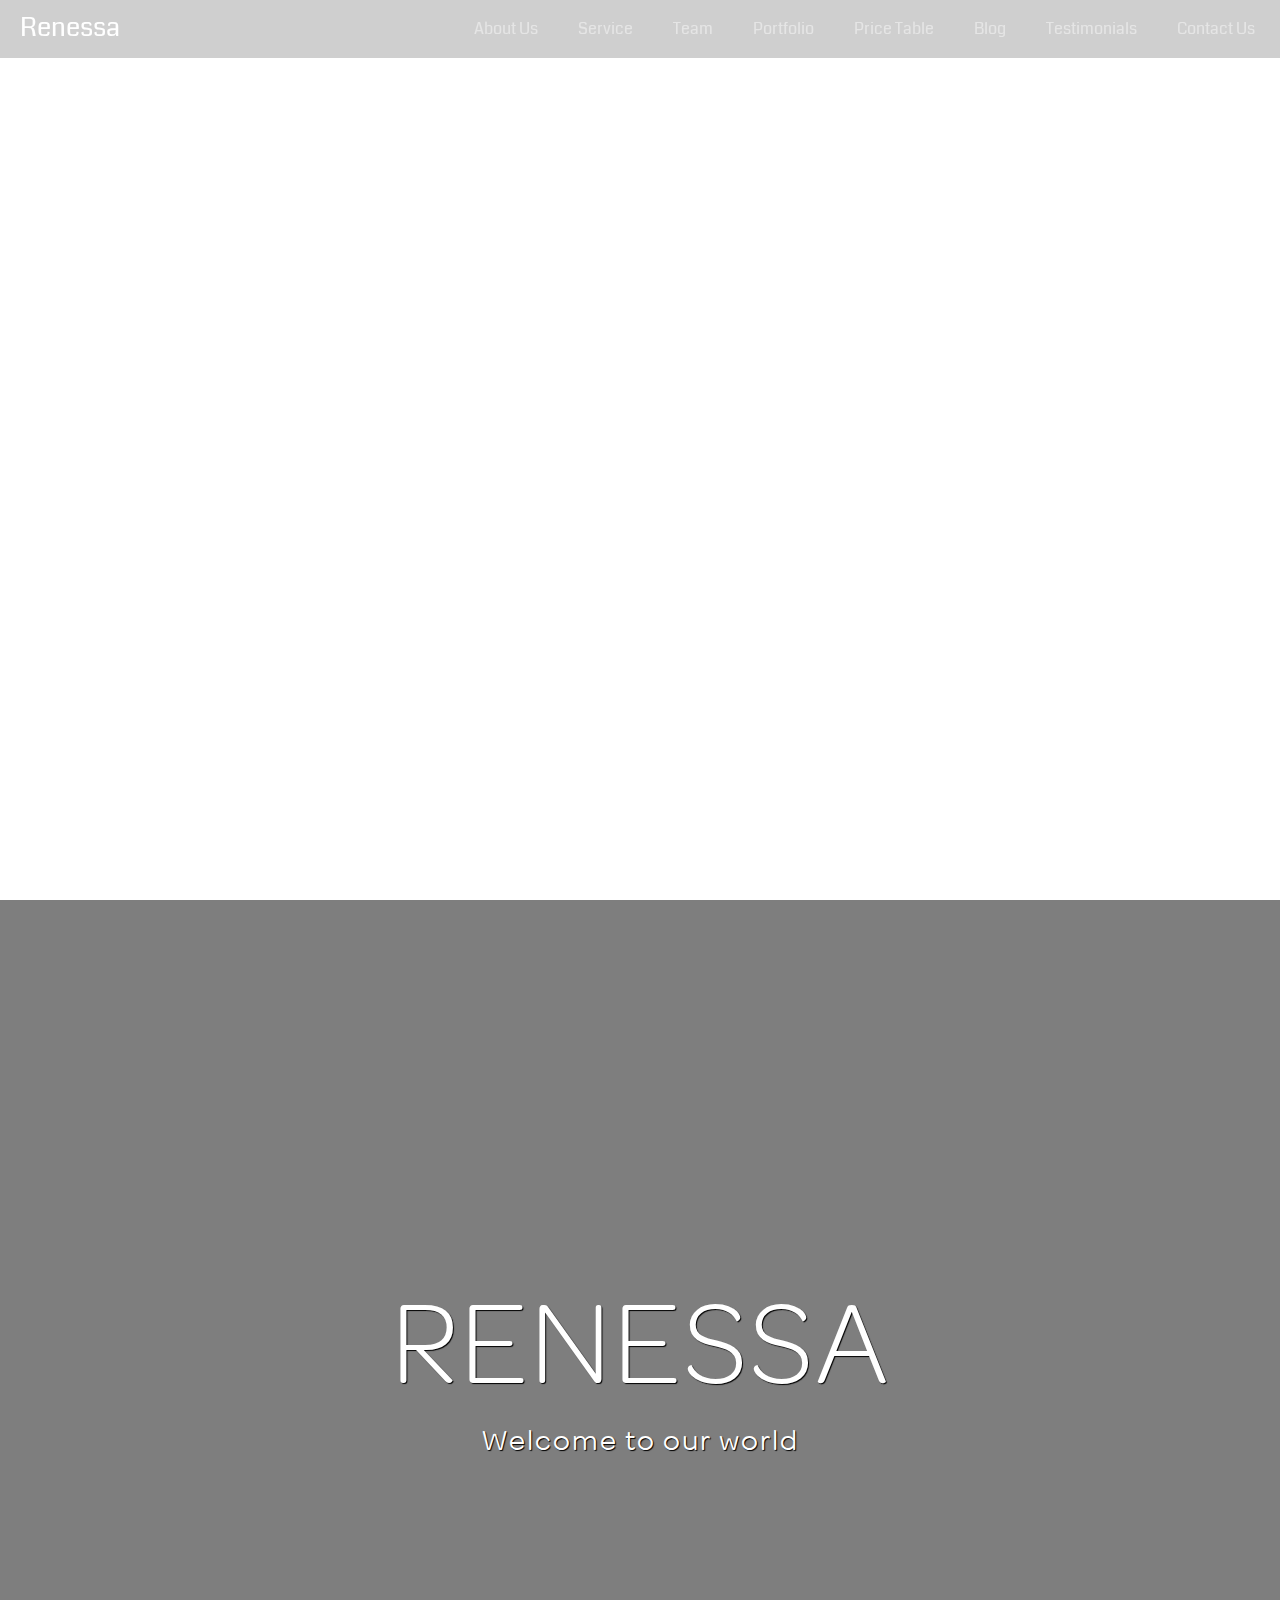
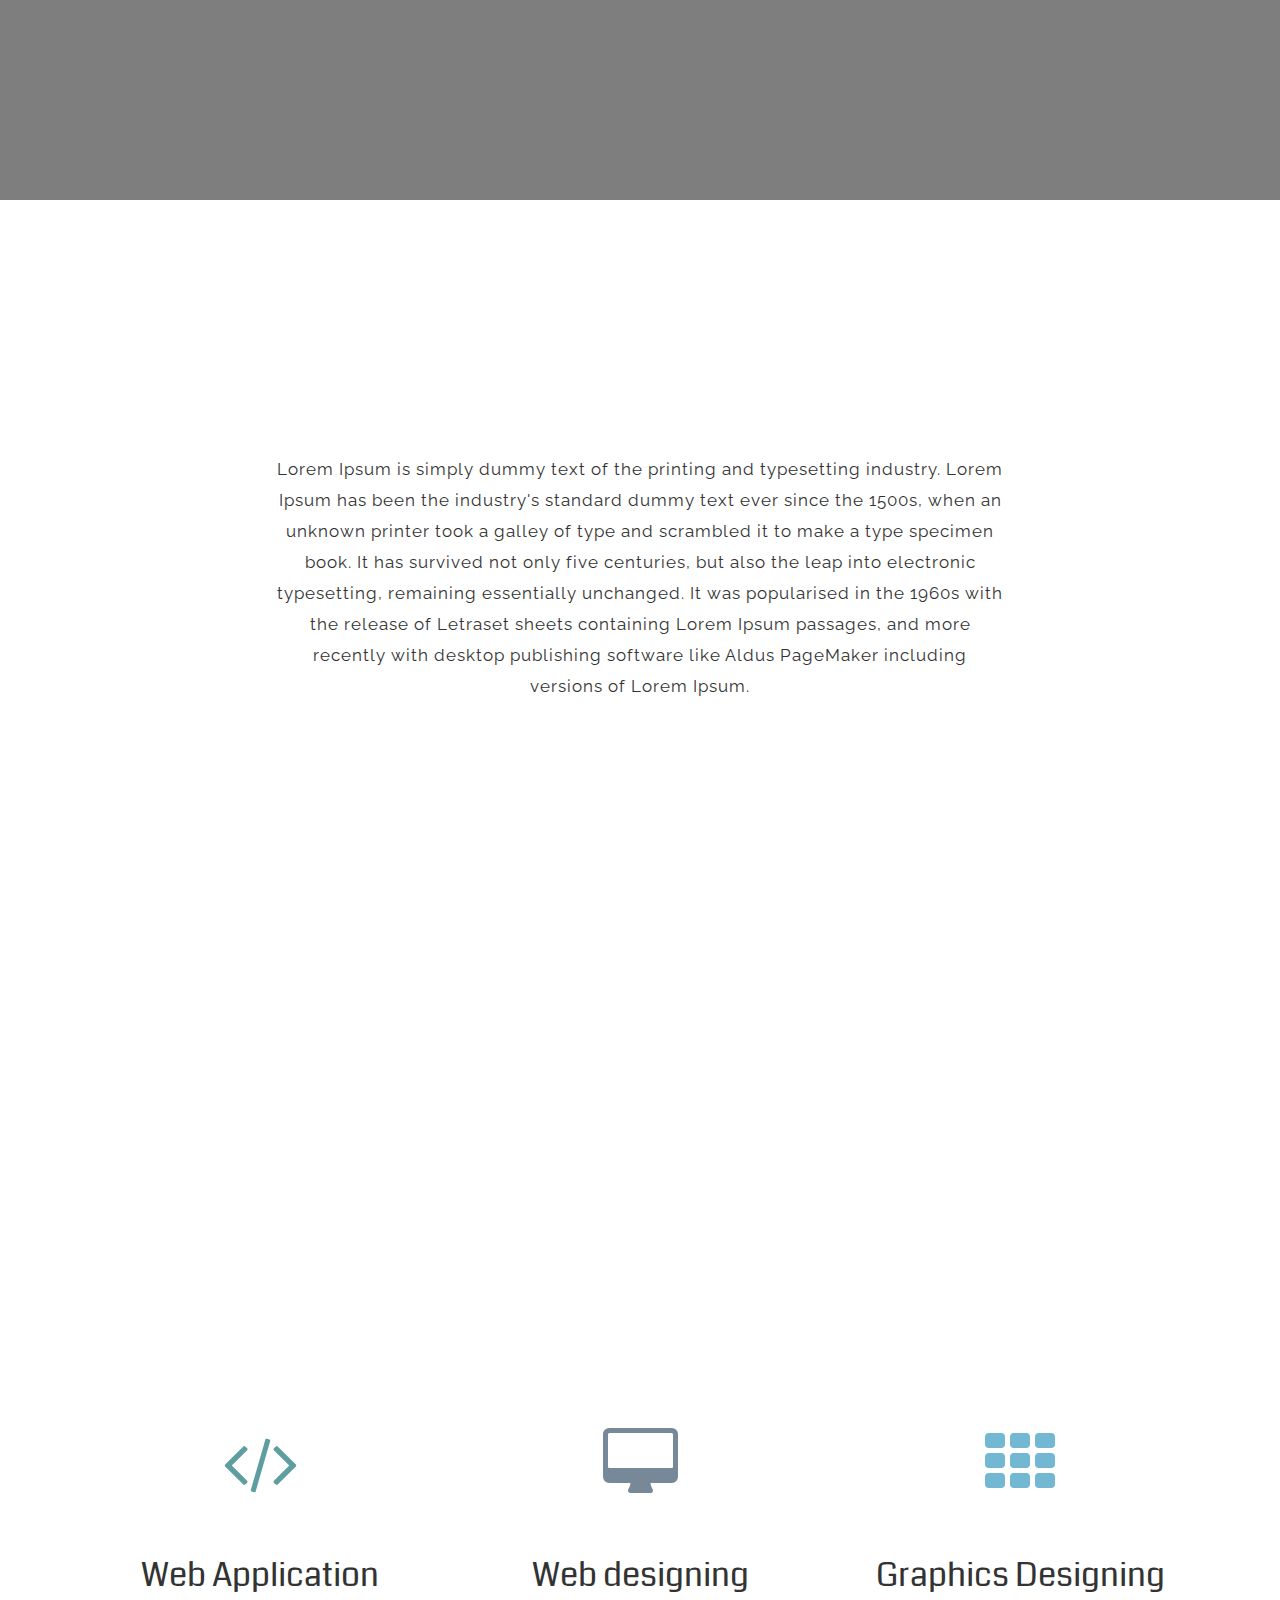
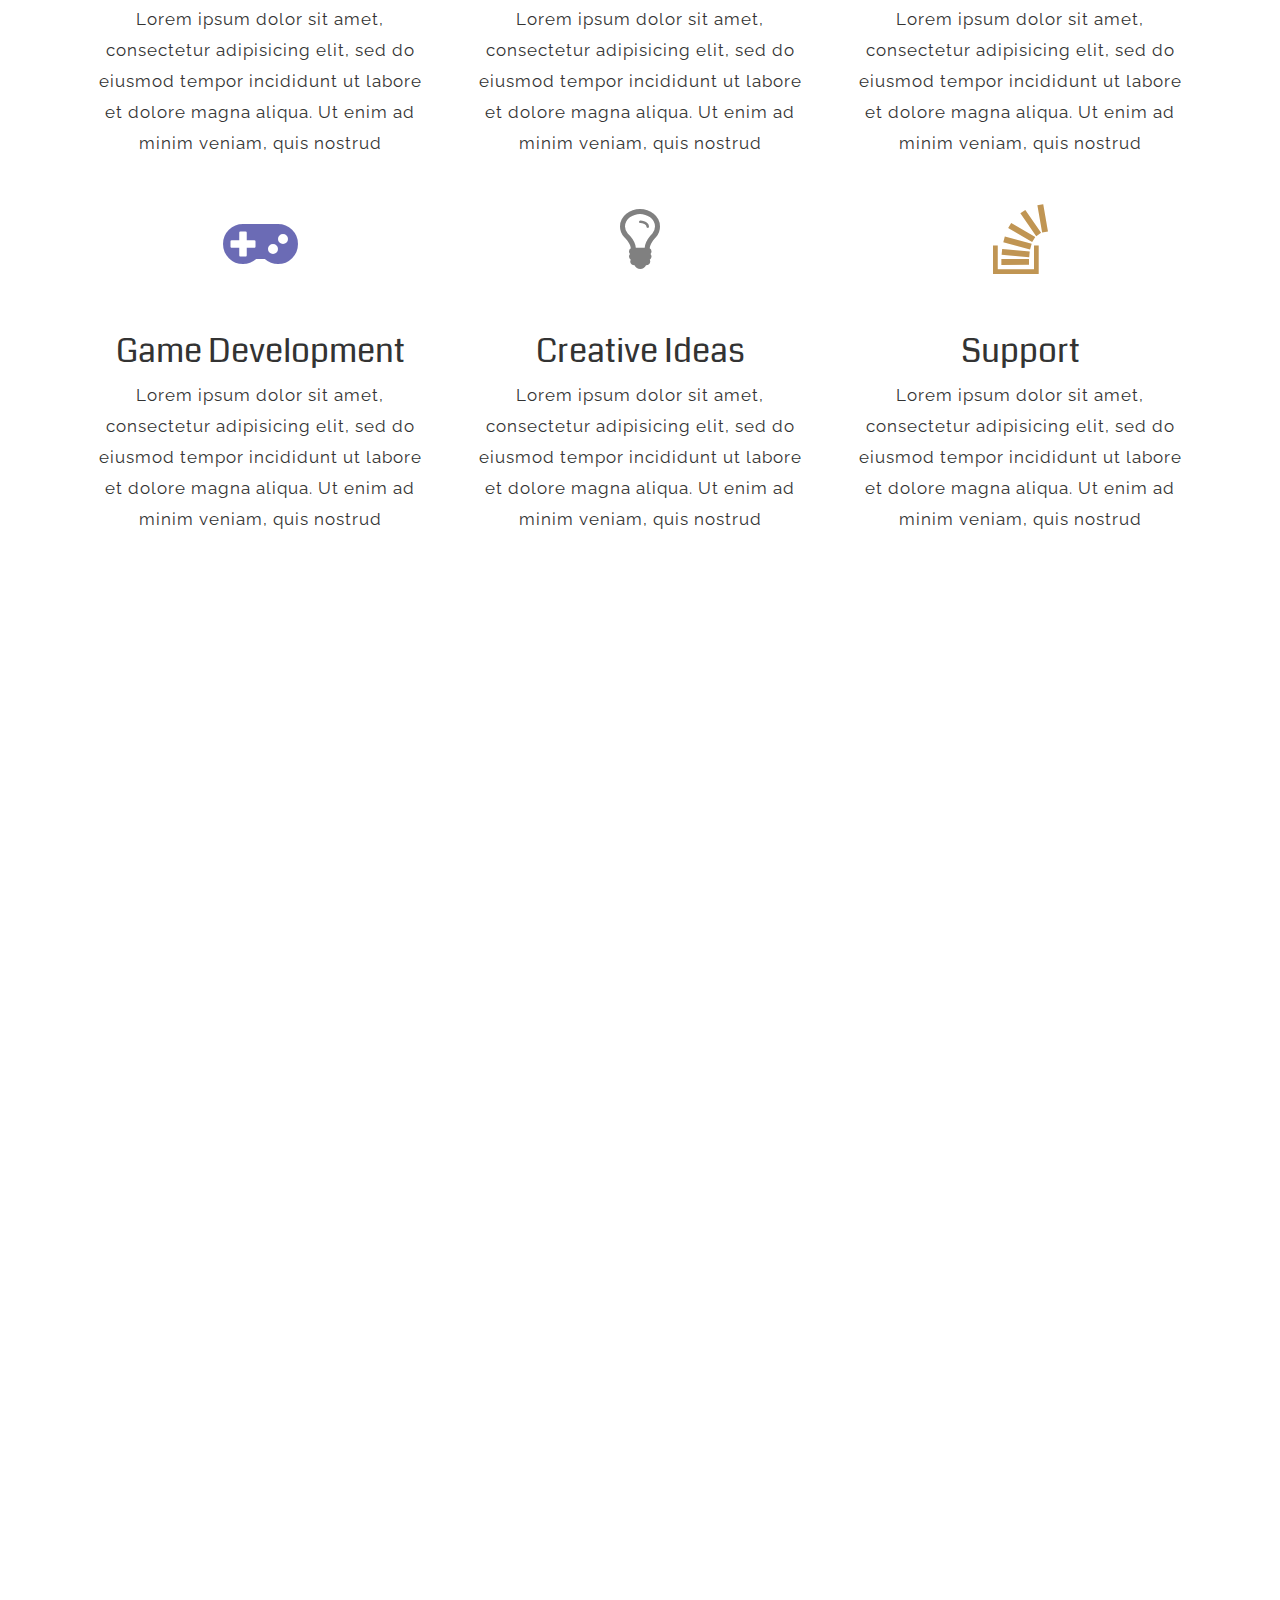
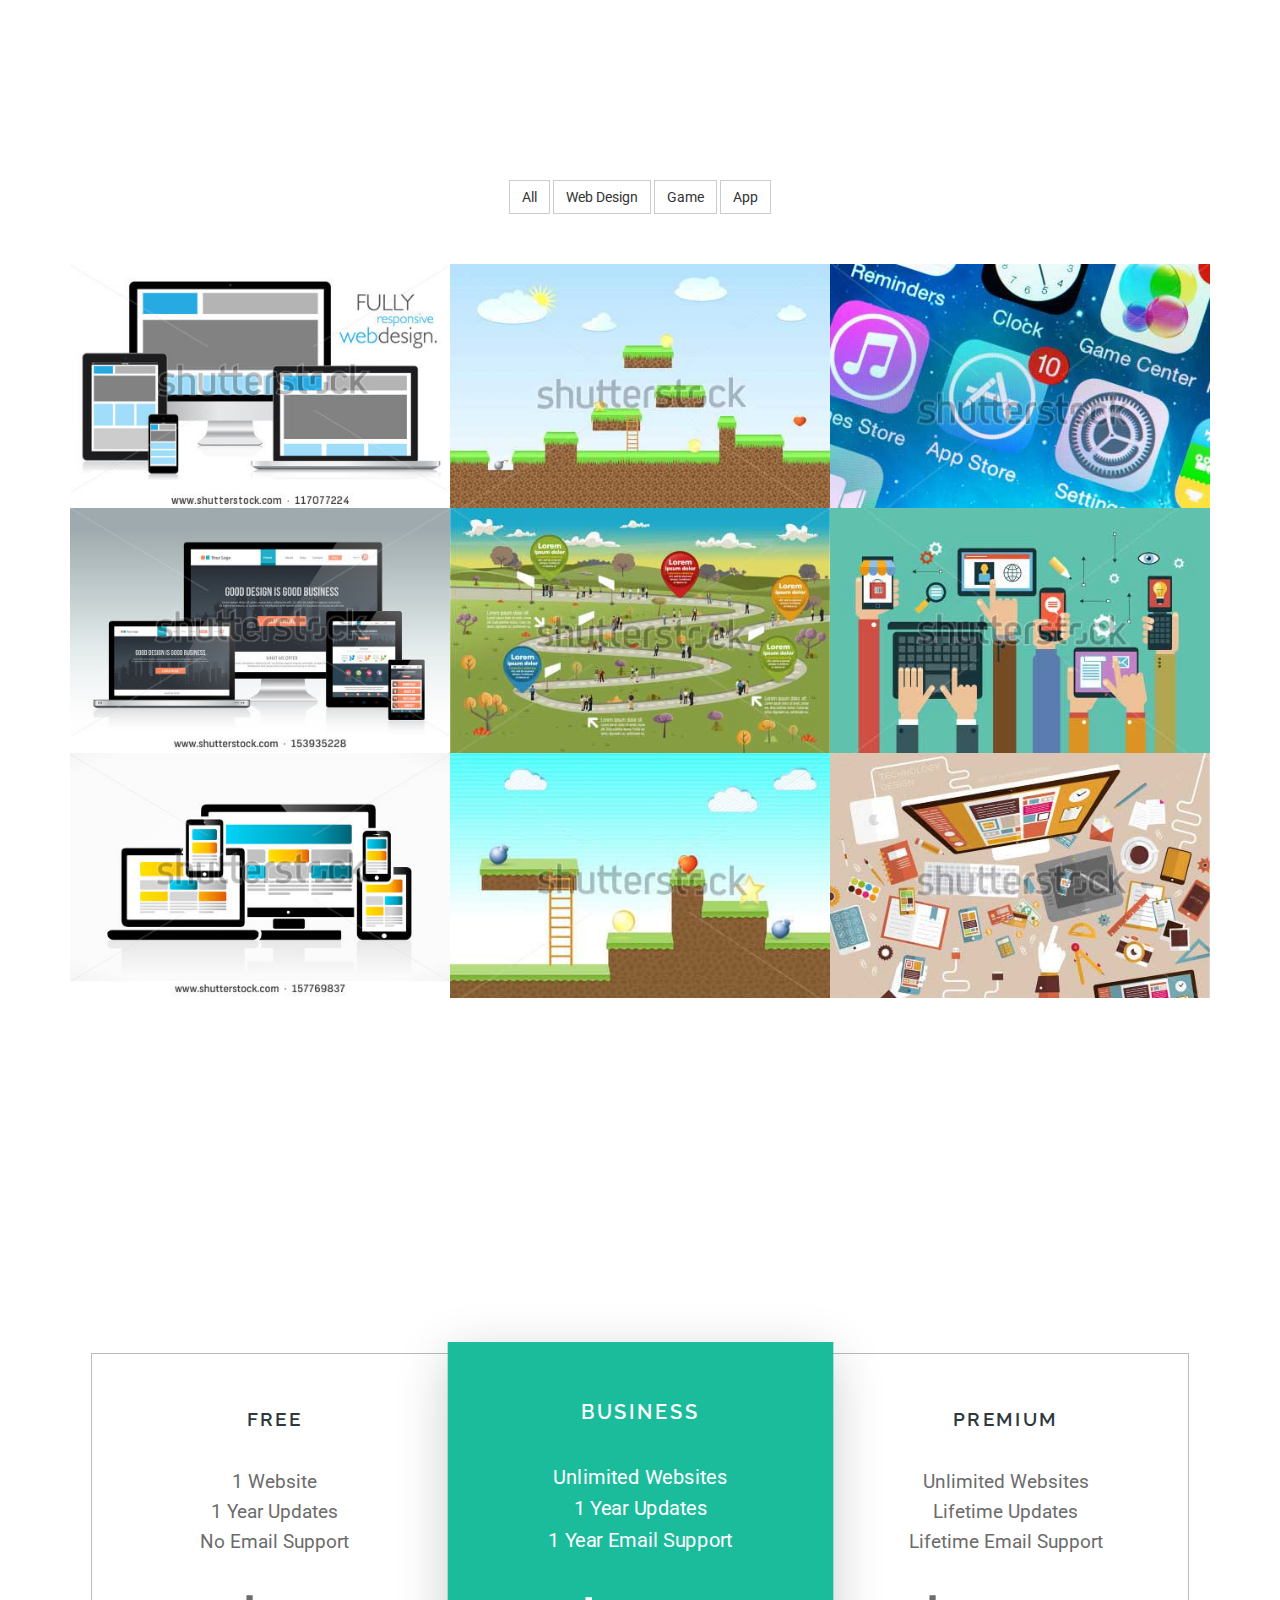
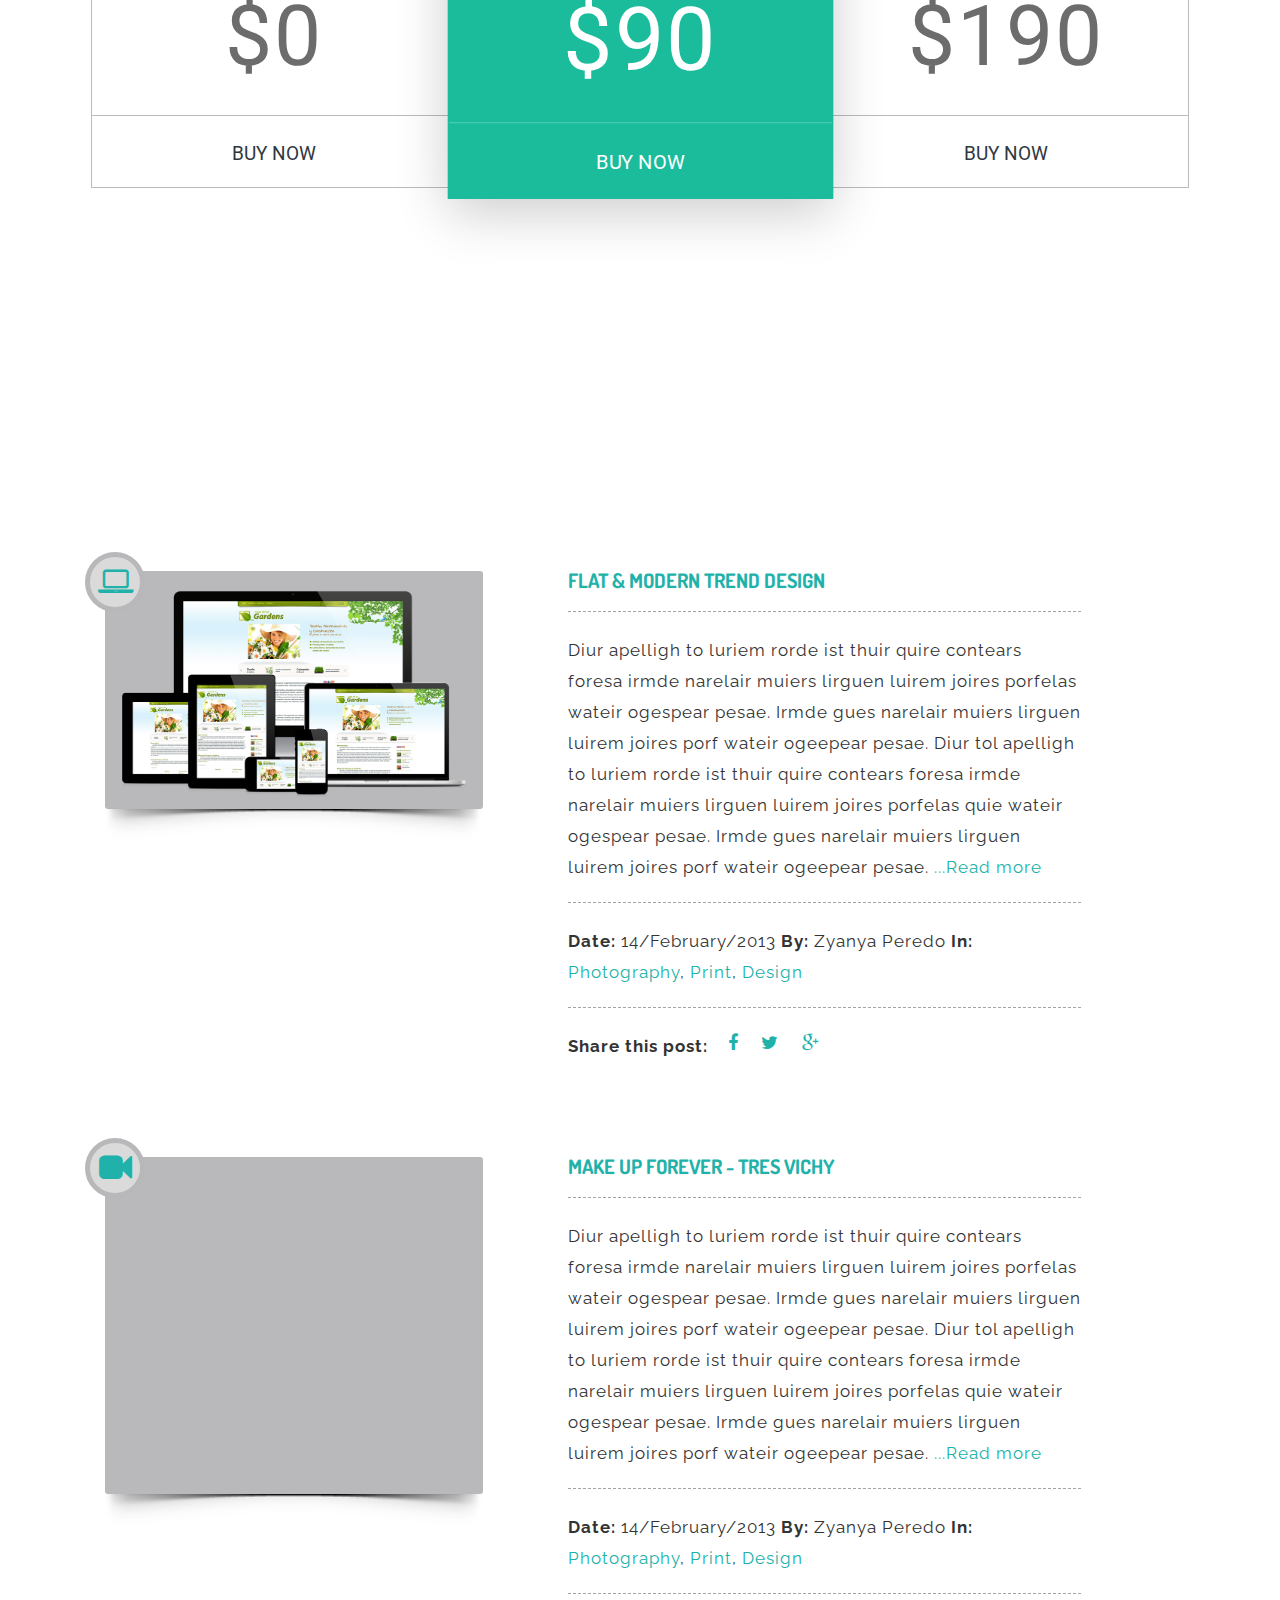
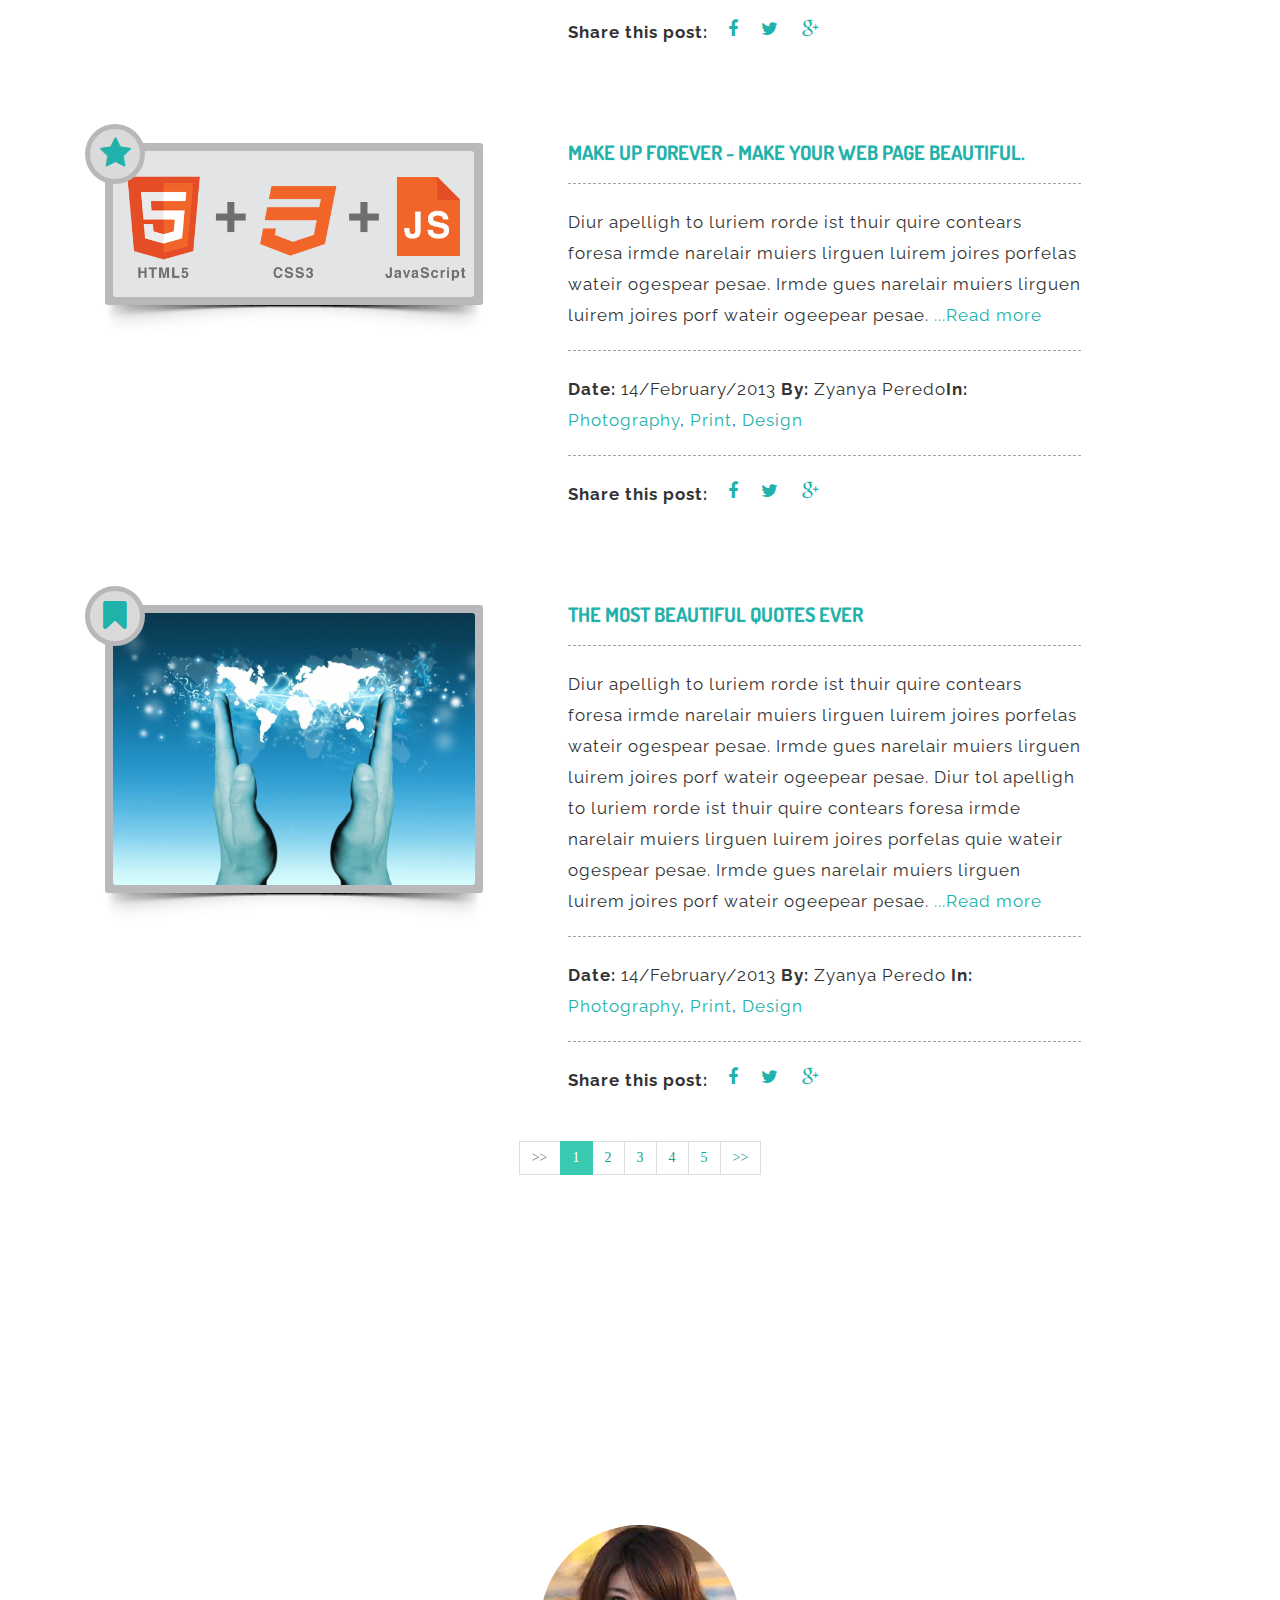
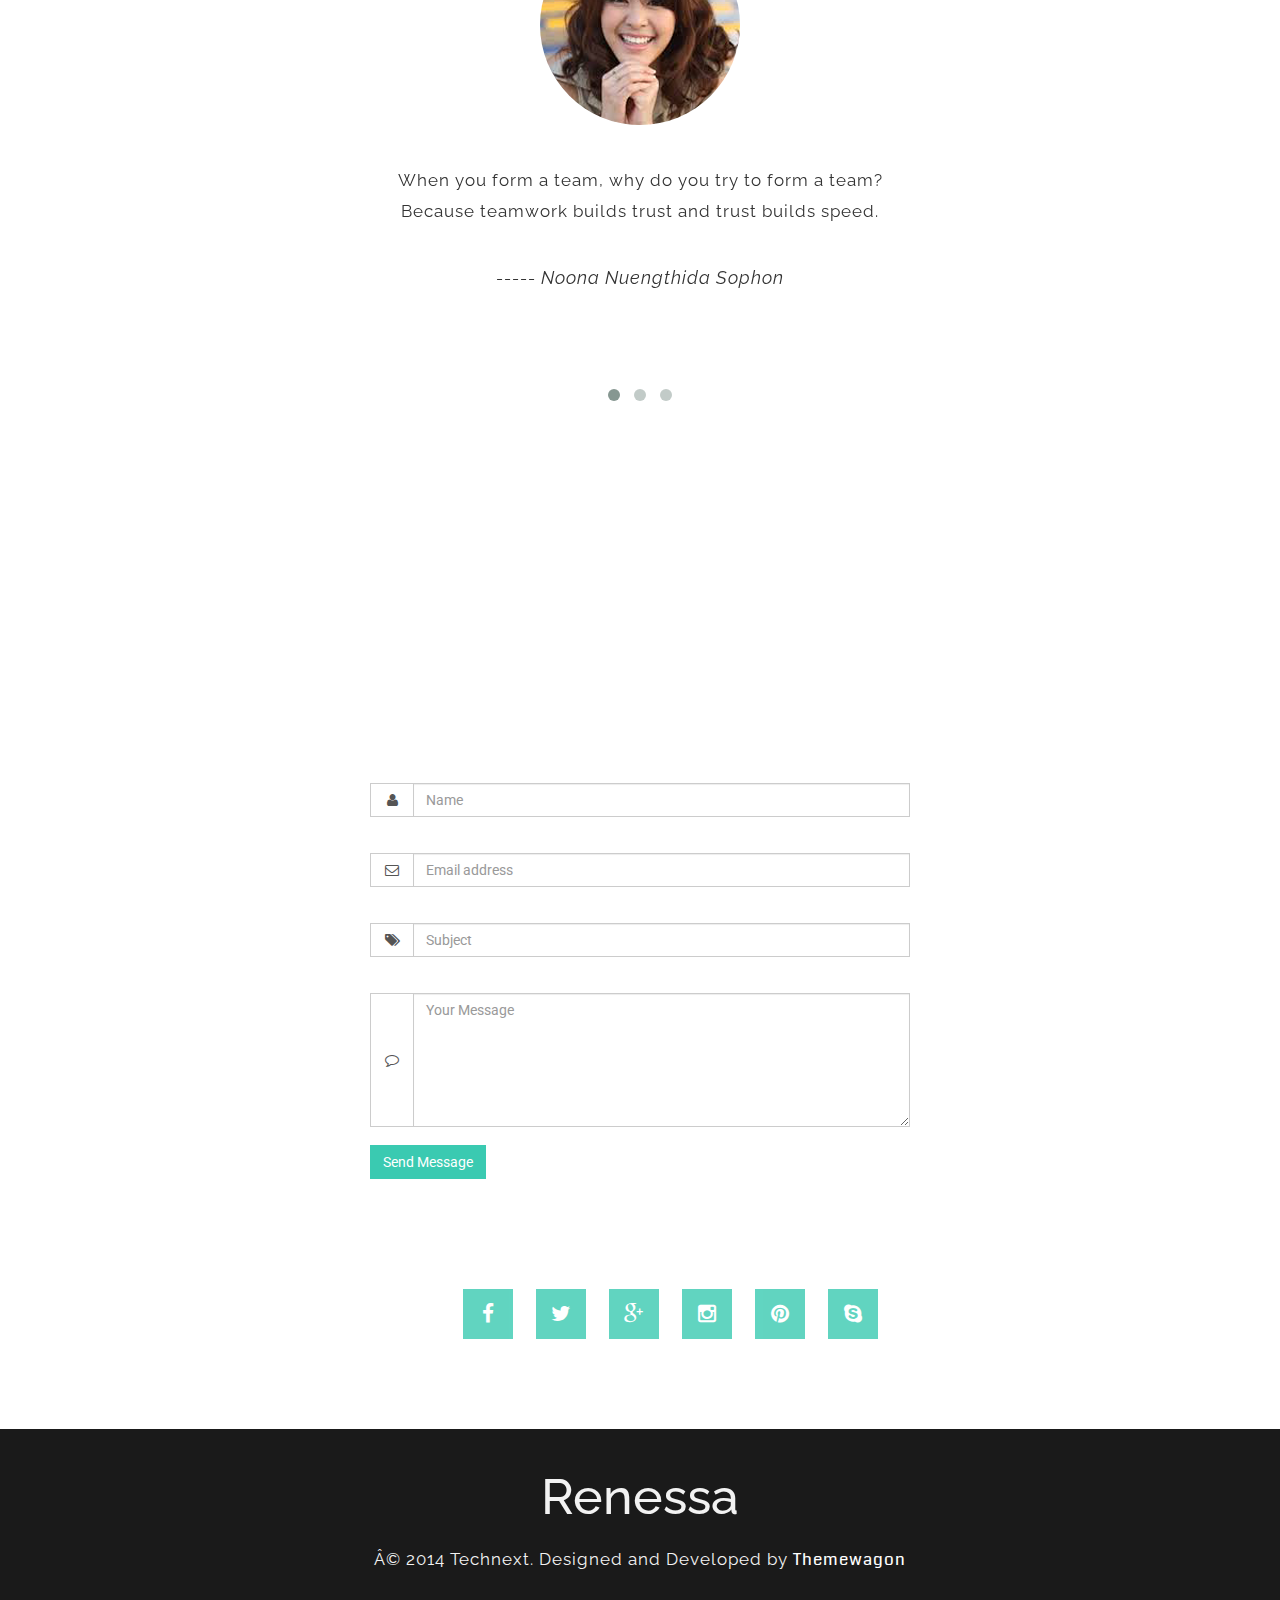
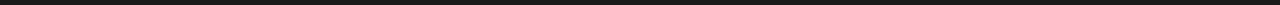
==== commit f7697545: "Add files via upload" ====
--- a/index.html
+++ b/index.html
@@ -1,4 +1,52 @@
 <!DOCTYPE html>
+<!DOCTYPE html>
+<html>
+  <head>
+
+  </head>
+  <body>
+    <div id="map"></div>
+    <script type="text/javascript">
+
+        const platform = new H.service.Platform({
+          apikey: "x2smXaymyP5ASfoopWRzSjcsfHPRzkgUFSoDPsnln0w"
+        })
+        
+        const defaultLayers = platform.createDefaultLayers()
+
+        const map = new H.Map(document.getElementById('map'),
+          defaultLayers.vector.normal.map,{
+          center: {
+            lat: 55.75203, 
+            lng: 37.61951
+          },
+          zoom: 10,
+          pixelRatio: window.devicePixelRatio || 1
+        })
+ 
+        window.addEventListener('resize', () => map.getViewPort().resize())
+
+        const behavior = new H.mapevents.Behavior(new H.mapevents.MapEvents(map))
+        const ui = H.ui.UI.createDefault(map, defaultLayers)
+
+        // Инициализация соединения с облачным хранилищем HERE XYZ
+        const service = platform.getXYZService({
+          token: "APs9JH8eRoitxV4FztpZKwA"
+        })
+
+        // Провайдер даных из HERE XYZ
+        const spaceProvider = new H.service.xyz.Provider(service, "sTXqiVDP")
+
+        // Создание нового тайлового слоя
+        const spaceLayer = new H.map.layer.TileLayer(spaceProvider)
+ 
+        // Добавление данных на карту
+        map.addLayer(spaceLayer)
+        map.addLayer(location)
+  
+    </script>
+  </body>
+</html>
 <html>
 	<head>
 		<title>Renessa</title>
@@ -25,6 +73,24 @@
 		<script src="js/script.js"></script>
 		<script src="js/wow.min.js"></script>
 		<script src="js/jquery.actual.min.js"></script>
+		
+		<meta name="viewport" content="width=device-width, initial-scale=1.0, maximum-scale=1.0, user-scalable=yes">
+		<meta http-equiv="Content-type" content="text/html;charset=UTF-8">
+		
+		<title>Map at a specified location</title>
+		<link rel="stylesheet" type="text/css" href="https://js.api.here.com/v3/3.1/mapsjs-ui.css" /> 
+		<script type="text/javascript" src="https://js.api.here.com/v3/3.1/mapsjs-core.js"></script>
+		<script type="text/javascript" src="https://js.api.here.com/v3/3.1/mapsjs-service.js"></script>
+		<script type="text/javascript" src="https://js.api.here.com/v3/3.1/mapsjs-ui.js"></script>
+		<script type="text/javascript" src="https://js.api.here.com/v3/3.1/mapsjs-mapevents.js"></script>
+	  
+		<style>
+			html, body, #map {
+				height: 100%;
+				width: 100%;
+				margin: 0;
+			}
+		</style>
 	</head>
 
 	<body>
@@ -244,8 +310,47 @@
 				    	<div class="col-md-4 col-sm-6 text-center">
 				    		<div class="row wow animated zoomIn" data-wow-delay="0.1s">
 				    			<div class="col-md-8 col-md-offset-2">
-				    				<img class="img-circle img-responsive center-block" src="img/Syed-Rezwanul-Haque.jpg" alt="Syed Rezwanul Haque Rubel">
-				    			</div>
+									<div id="map"></div>
+									<script type="text/javascript">
+								
+										const platform = new H.service.Platform({
+										  apikey: "x2smXaymyP5ASfoopWRzSjcsfHPRzkgUFSoDPsnln0w"
+										})
+										
+										const defaultLayers = platform.createDefaultLayers()
+								
+										const map = new H.Map(document.getElementById('map'),
+										  defaultLayers.vector.normal.map,{
+										  center: {
+											lat: 55.75203, 
+											lng: 37.61951
+										  },
+										  zoom: 10,
+										  pixelRatio: window.devicePixelRatio || 1
+										})
+								 
+										window.addEventListener('resize', () => map.getViewPort().resize())
+								
+										const behavior = new H.mapevents.Behavior(new H.mapevents.MapEvents(map))
+										const ui = H.ui.UI.createDefault(map, defaultLayers)
+								
+										// Инициализация соединения с облачным хранилищем HERE XYZ
+										const service = platform.getXYZService({
+										  token: "APs9JH8eRoitxV4FztpZKwA"
+										})
+								
+										// Провайдер даных из HERE XYZ
+										const spaceProvider = new H.service.xyz.Provider(service, "sTXqiVDP")
+								
+										// Создание нового тайлового слоя
+										const spaceLayer = new H.map.layer.TileLayer(spaceProvider)
+								 
+										// Добавление данных на карту
+										map.addLayer(spaceLayer)
+										map.addLayer(location)
+								  
+									</script>	
+								</div>
 				    		</div>
 				        	<h4 class="wow animated fadeInUp" data-wow-delay= "0.2s">Syed Rezwanul Haque Rubel</h4>
 				        	<p class= "member-title wow animated fadeIn" data-wow-delay= "0.3s">Project Manager</p>
